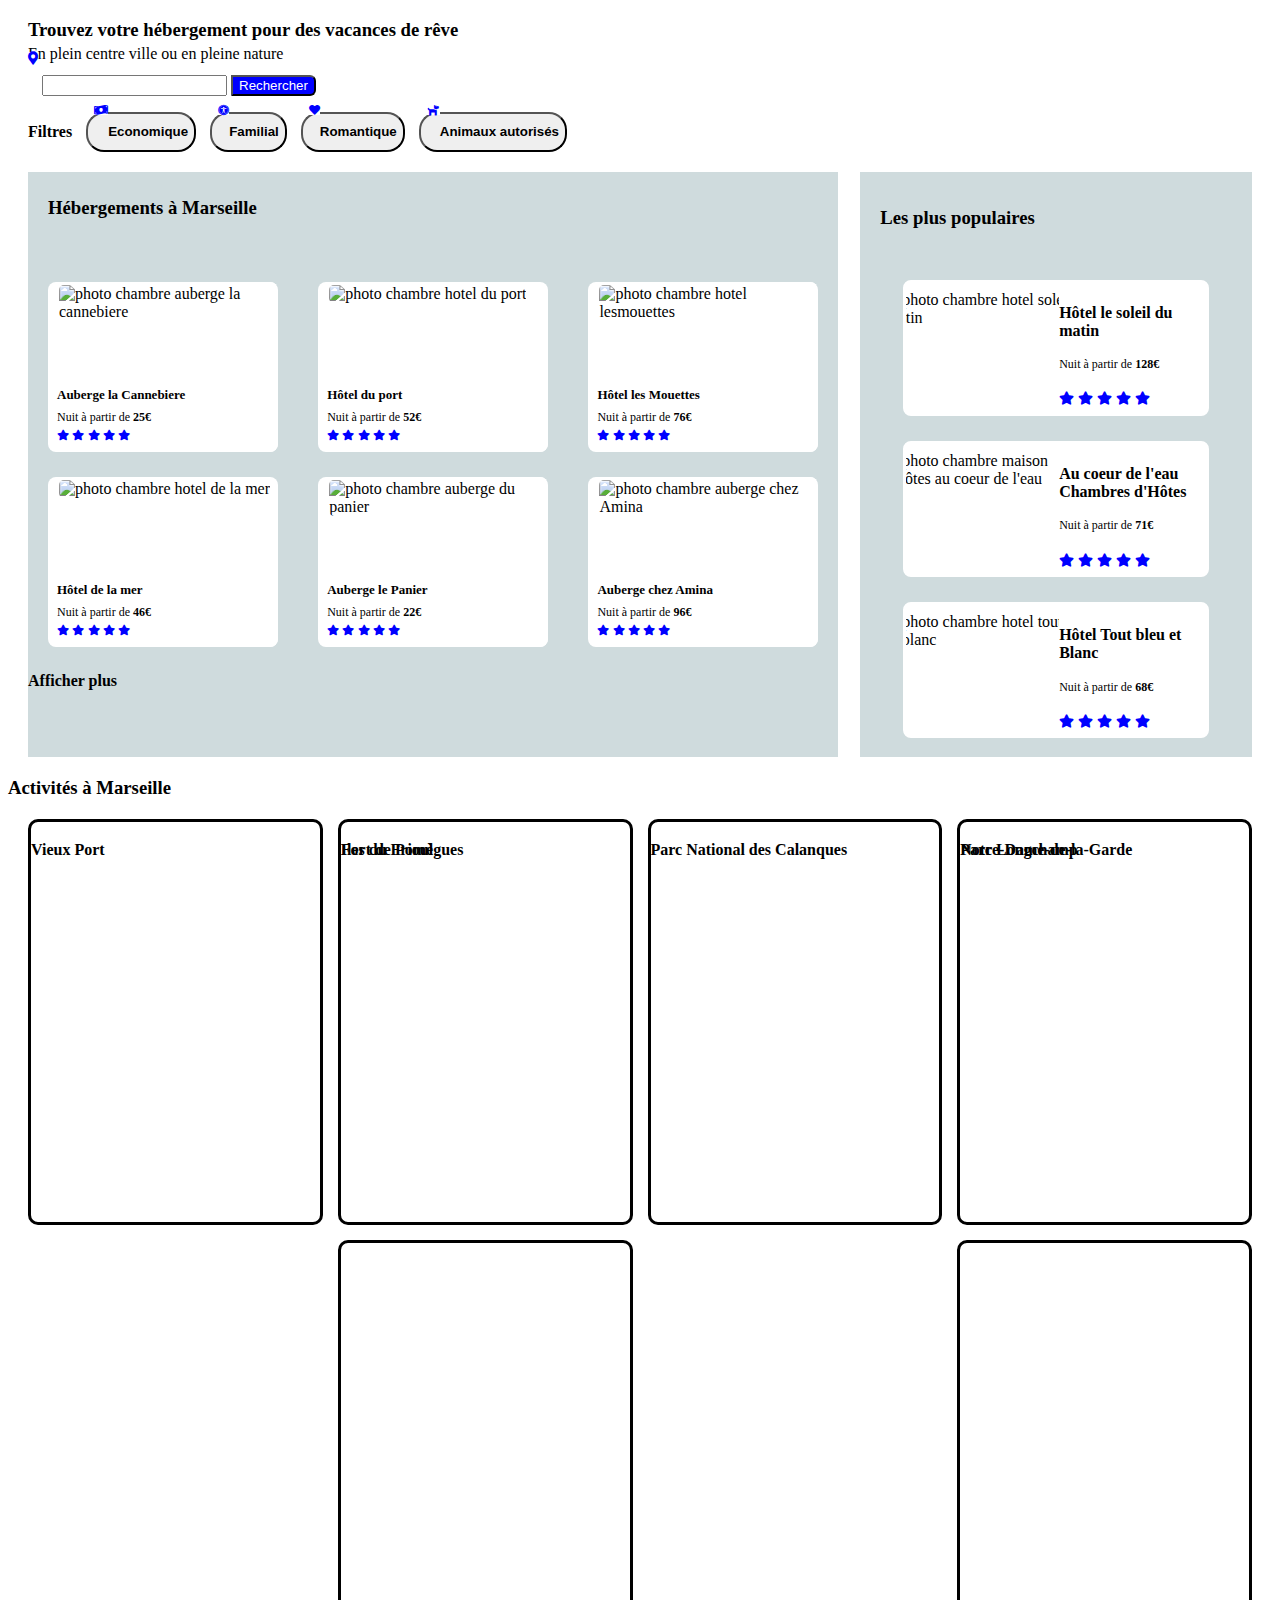
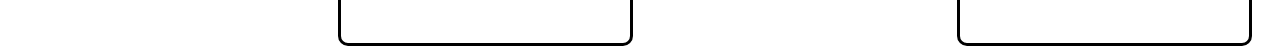
==== Index.html @ 47b369b9 "05072021" ====
<!DOCTYPE html>
<html lang="fr">
    <head>
        <meta charset="UTF-8">
        <meta http-equiv="X-UA-Compatible" content="IE=edge">
        <meta name="viewport" content="width=device-width, initial-scale=1.0">
        <link rel="stylesheet" href="Styles.css">
        <link rel="stylesheet" href="hebergements.css">
        <link rel="stylesheet" href="activites.css">
        <link rel="stylesheet" href="https://use.fontawesome.com/releases/v5.8.1/css/all.css">
        <title>Site de réservation en ligne</title>

    </head>
        
        <body>
            <section id="haut-de-page"> 

            <h3>Trouvez votre hébergement pour des vacances de rêve</h3>
            <p>En plein centre ville ou en pleine nature</p>
            
                <section id="recherche">
    
                <i class="fas fa-map-marker-alt"></i>
                <input type="search" name="q">
                <button id="rech">Rechercher</button>
                
                    <div class="filtres">
                    <p>Filtres
                    <button><i class="fas fa-money-bill-wave"></i>Economique</button>
                    <button><i class="fas fa-universal-access"></i>Familial</button>
                    <button><i class="fas fa-heart"></i>Romantique</button>
                    <button><i class="fas fa-dog"></i>Animaux autorisés</button></p>
                    </div>

                </section>
            </section>

            <section id="hebergements">
                <section id="resultats">
                    <h3>Hébergements à Marseille</h3>     
                    <article>
                        <img src="../Reservia/images/hebergements/2_large/cannebiere.jpg" alt="photo chambre auberge la cannebiere">
                            <div>
                                <h4>Auberge la Cannebiere</h4>
                                <p>Nuit à partir de <span>25€</span></p>
                                <i class="fas fa-star"></i>
                                <i class="fas fa-star"></i>
                                <i class="fas fa-star"></i>
                                <i class="fas fa-star"></i>
                                <i class="fas fa-star"></i>
                            </div>
                    </article>
        
                    <article>
                        <img src="../Reservia/images/hebergements/2_large/hotelport.jpg" alt="photo chambre hotel du port">
                            <div>
                                    <h4>Hôtel du port</h4>
                                    <p>Nuit à partir de <span>52€</span></p>
                                    <i class="fas fa-star"></i>
                                    <i class="fas fa-star"></i>
                                    <i class="fas fa-star"></i>
                                    <i class="fas fa-star"></i>
                                    <i class="fas fa-star"></i>
                            </div>
                    </article>
                    
                    <article>
                        <img src="../Reservia/images/hebergements/2_large/lesmouettes.jpg" alt="photo chambre hotel lesmouettes">
                            <div>
                                <h4>Hôtel les Mouettes</h4>
                                <p>Nuit à partir de <span>76€</span></p>
                                <i class="fas fa-star"></i>
                                <i class="fas fa-star"></i>
                                <i class="fas fa-star"></i>
                                <i class="fas fa-star"></i>
                                <i class="fas fa-star"></i>
                            </div>
                    </article>
        
                    <article>
                        <img src="../Reservia/images/hebergements/2_large/hotelmer.jpg" alt="photo chambre hotel de la mer">
                            <div>
                                <h4>Hôtel de la mer</h4>
                                <p>Nuit à partir de <span>46€</span></p>
                                <i class="fas fa-star"></i>
                                <i class="fas fa-star"></i>
                                <i class="fas fa-star"></i>
                                <i class="fas fa-star"></i>
                                <i class="fas fa-star"></i>
                            </div>
                    </article>
        
                    <article>
                        <img src="../Reservia/images/hebergements/2_large/lepanier.jpg" alt="photo chambre auberge du panier">
                            <div>
                                <h4>Auberge le Panier</h4>
                                <p>Nuit à partir de <span>22€</span></p>
                                <i class="fas fa-star"></i>
                                <i class="fas fa-star"></i>
                                <i class="fas fa-star"></i>
                                <i class="fas fa-star"></i>
                                <i class="fas fa-star"></i>
                            </div>
                    </article>
        
                    <article>
                        <img src="../Reservia/images/hebergements/2_large/amina.jpg" alt="photo chambre auberge chez Amina">
                            <div>
                                <h4>Auberge chez Amina</h4>
                                <p>Nuit à partir de <span>96€</span></p>
                                <i class="fas fa-star"></i>
                                <i class="fas fa-star"></i>
                                <i class="fas fa-star"></i>
                                <i class="fas fa-star"></i>
                                <i class="fas fa-star"></i>
                            </div>
                   </article>
                    <h4>Afficher plus</h4>
                </section>

                <section id="populaires">
                    <h3>Les plus populaires</h3>    
                    <article>
                        <img src="../Reservia/images/hebergements/2_large/soleilmatin.jpg" alt="photo chambre hotel soleil du matin">
                            <div>
                                <h4>Hôtel le soleil du</h4>
                                <h4>matin</h4>
                                <p>Nuit à partir de <span>128€</span></p>
                                <i class="fas fa-star"></i>
                                <i class="fas fa-star"></i>
                                <i class="fas fa-star"></i>
                                <i class="fas fa-star"></i>
                                <i class="fas fa-star"></i>
                            </div>
                    </article>
        
                    <article>
                        <img src="../Reservia/images/hebergements/2_large/coeureau.jpg" alt="photo chambre maison d'hôtes au coeur de l'eau">
                            <div>
                                <h4>Au coeur de l'eau</h4>
                                <h4>Chambres d'Hôtes</h4>
                                <p>Nuit à partir de <span>71€</span></p>
                                <i class="fas fa-star"></i>
                                <i class="fas fa-star"></i>
                                <i class="fas fa-star"></i>
                                <i class="fas fa-star"></i>
                                <i class="fas fa-star"></i>
                            </div>
                    </article>
        
                    <article>
                        <img src="../Reservia/images/hebergements/2_large/bleublanc.jpg" alt="photo chambre hotel tout bleu et blanc">
                            <div>
                                <h4>Hôtel Tout bleu et</h4>
                                <h4>Blanc</h4>
                                <p>Nuit à partir de <span>68€</span></p>
                                <i class="fas fa-star"></i>
                                <i class="fas fa-star"></i>
                                <i class="fas fa-star"></i>
                                <i class="fas fa-star"></i>
                                <i class="fas fa-star"></i>
                            </div>
                    </article>
                </section>
            </section>
            

            
            <h3>Activités à Marseille</h3>
            <section id="activites">

                <div id="vieuxport">
                    <h4>Vieux Port</h4>
                </div>
                    
                <div id="pomegues">
                    <h4>Fort de Pomègues</h4>
                </div>
    
                <div id="frioul">
                    <h4>Iles du Frioul</h4>
                </div>
                    
                <div id="calanque">
                    <h4>Parc National des Calanques</h4>
                </div>
    
                <div id="lagarde">
                    <h4>Notre-Dame-de-la-Garde</h4>
                </div>
    
                <div id="longchamp">
                    <h4>Parc Longchamp</h4>
                </div>

            </section>

        </body>
</html>
---- Styles.css ----
@font-face
{
    font-family: "Raleway";
    src: url(raleway/static/Raleway-Black.ttf) url(raleway/static/Raleway-BlackItalic.ttf) url(raleway/static/Raleway-BoldItalic.ttf) url(raleway/static/Raleway-Bold.ttf) url(raleway/static/Raleway-ExtraLight.ttf) 
    url(raleway/static/Raleway-ExtraLightItalic.ttf) url(raleway/static/Raleway-Italic.ttf) url(raleway/static/Raleway-Light.ttf) url(raleway/static/Raleway-LightItalic.ttf) url(raleway/static/Raleway-Medium.ttf) 
    url(raleway/static/Raleway-MediumItalic.ttf) url(raleway/static/Raleway-Regular.ttf) url(raleway/static/Raleway-SemiBold.ttf) url(raleway/static/Raleway-SemiBoldItalic.ttf) url(raleway/static/Raleway-Thin.ttf)
    url(raleway/static/Raleway-ThinItalic.ttf);
}

#haut-de-page
{
    margin-left: 20px;
}

#haut-de-page h3
{
    margin-bottom: 0;
}

#haut-de-page p
{
    margin-top: 4px;
    margin-bottom: 12px;
}

#rech
{
    background-color: blue;
    color: white;
    border-top-right-radius: 6px;
    border-bottom-right-radius: 6px;
}

.filtres
{
    margin-top: 16px;
    font-weight: bold;
}

.filtres button 
{
    font-weight: bold;
    border-radius: 18px;
    height: 40px;
    margin-right: 10px;
}

.filtres button:nth-child(1)
{
    margin-left: 10px;
}

i[class~="alt"]
{
    font-size: medium;
}
---- hebergements.css ----
@font-face
{
    font-family: "Raleway";
    src: url(raleway/static/Raleway-Black.ttf) url(raleway/static/Raleway-BlackItalic.ttf) url(raleway/static/Raleway-BoldItalic.ttf) url(raleway/static/Raleway-Bold.ttf) url(raleway/static/Raleway-ExtraLight.ttf) 
    url(raleway/static/Raleway-ExtraLightItalic.ttf) url(raleway/static/Raleway-Italic.ttf) url(raleway/static/Raleway-Light.ttf) url(raleway/static/Raleway-LightItalic.ttf) url(raleway/static/Raleway-Medium.ttf) 
    url(raleway/static/Raleway-MediumItalic.ttf) url(raleway/static/Raleway-Regular.ttf) url(raleway/static/Raleway-SemiBold.ttf) url(raleway/static/Raleway-SemiBoldItalic.ttf) url(raleway/static/Raleway-Thin.ttf)
    url(raleway/static/Raleway-ThinItalic.ttf);
}

#hebergements
{
    display: flex;
    justify-content: space-between;
    margin: 20px;
    
}

#resultats
{
    display: grid;
    background-color: rgb(207, 219, 221);
    grid-template-columns: repeat(3, 1fr);
    grid-template-rows: 1fr 2fr 2fr 1fr;
    grid-column-gap: 15px;
    grid-row-gap: 15px;
    flex-basis: 65%;
    padding-right: 14px;
}

#resultats h3
{
    grid-column-start: 1;
    grid-column-end: 4;
    margin: 25px 0 0 20px;
}

#resultats article
{
    display: block;
    position: relative;
    height: 170px;
    width: 230px;
    margin: 5px 5px 5px 20px;
    border-radius: 8px;
    background-color: white;
    overflow: hidden;

}

#resultats img
{
    position: relative; z-index: 1;
    border-radius: 8px;
    border: solid white;
    width: 90%;
    height: 70%;
    left: 8px;
}

#resultats div
{
    position: absolute; z-index: 2;
    bottom: -1em; 
    background-color: white;
    font-size: small;
    margin-left: 9px;
    inline-size: 100%;
}

#resultats h4
{
    position: relative;
    top: -1em;
}

article p
{
    font-size: 12px;
    position: relative;
    top: -2em;
    margin-top: 1px;
    margin-bottom: 0;
    background-color: white;
}

span
{
    font-weight: bold;
}

.fas:not(.filtres)
{
    position: relative;
    top: -2em;
    color: blue;
    background-color: white;
    font-size: smaller;
}

#populaires
{
    display: grid;
    background-color: rgb(207, 219, 221);
    grid-template-rows: 15% repeat(3, 25%);
    grid-row-gap: 15px;
    flex-basis: 32%;
    border-left: 20px;
}

#populaires h3
{
    margin-left: 20px;
    margin-top: 35px;
}

#populaires article
{
    position: relative;
    display: flex;
    margin: auto;
    width: 300px;
    height: 130px;
    border: solid white;
    border-radius: 8px;
    background-color: white;
    overflow: hidden;
}

#populaires img
{
    width: 70%;
    height: 95%;
    position: relative; z-index: 1;
    left: -30px;
    margin: 8px 0 10px 10px;
    border: blanchedalmond;
    border-radius: 8px;
}

#populaires div
{
    position: absolute; z-index: 2;
    left: 50%;
    background-color: white;
    font-size: medium;
    margin-left: 3px;
    border-radius: 10px;
}

#populaires div h4:nth-child(1)
{
    margin-bottom: 0;
}

#populaires div h4:nth-child(2)
{
    margin-top: 0;
}

#populaires p
{
    padding-top: 20px;
    padding-bottom: 20px;
}
---- activites.css ----
@font-face
{
    font-family: "Raleway";
    src: url(raleway/static/Raleway-Black.ttf) url(raleway/static/Raleway-BlackItalic.ttf) url(raleway/static/Raleway-BoldItalic.ttf) url(raleway/static/Raleway-Bold.ttf) url(raleway/static/Raleway-ExtraLight.ttf) 
    url(raleway/static/Raleway-ExtraLightItalic.ttf) url(raleway/static/Raleway-Italic.ttf) url(raleway/static/Raleway-Light.ttf) url(raleway/static/Raleway-LightItalic.ttf) url(raleway/static/Raleway-Medium.ttf) 
    url(raleway/static/Raleway-MediumItalic.ttf) url(raleway/static/Raleway-Regular.ttf) url(raleway/static/Raleway-SemiBold.ttf) url(raleway/static/Raleway-SemiBoldItalic.ttf) url(raleway/static/Raleway-Thin.ttf)
    url(raleway/static/Raleway-ThinItalic.ttf);
}

#activites
{
    display: grid;
    grid-template-columns: repeat(4, 1fr);
    grid-template-rows: repeat(2, 1fr);
    grid-column-gap: 15px;
    grid-row-gap: 15px;
    margin: 20px;
    max-height: 400px;
}
    
#activites div
{
    display: flex;
    height: 400px;
    border: solid black;
    border-radius: 10px;
    overflow: hidden;
}

#activites div:nth-child(1)
{
    grid-column-start: 1;
    grid-column-end: 2;
    grid-row-start: 1;
    grid-row-end: 3;
}

#activites div:nth-child(2)
{
    grid-column-start: 2;
    grid-row-start: 1;
    grid-row-end: 3;
}

#activites div:nth-child(3)
{
    grid-column-start: 2;
    grid-row-start: 2;
    grid-row-end: 3;
}

#activites div:nth-child(4)
{
    grid-column-start: 3;
    grid-column-end: 4;
    grid-row-start: 1;
    grid-row-end: 3;
}

#activites div:nth-child(5)
{
    grid-column-start: 4;
    grid-row-start: 1;
    grid-row-end: 2;
}

#vieuxport
{
    background-image: url("../Reservia/images/activites/2_large/vieuxport.jpg");
    background-size: contain;
    background-repeat: no-repeat;
    background-position: center;
}

#pomegues
{
    background-image: url("../Reservia/images/activites/2_large/pomegues.jpg");
    background-size: contain;
    background-repeat: no-repeat;
    background-position: center;
}

#frioul
{
    background-image: url("../Reservia/images/activites/2_large/frioul.jpg");
    background-size: contain;
    background-repeat: no-repeat;
    background-position: center;
}

#calanque
{
    background-image: url("../Reservia/images/activites/2_large/calanques.jpg");
    background-size: contain;
    background-repeat: no-repeat;
    background-position: center;
}

#lagarde
{
    background-image: url("../Reservia/images/activites/2_large/lagarde.jpg");
    background-size: contain;
    background-repeat: no-repeat;
    background-position: center;
}

#longchamp
{
    background-image: url("../Reservia/images/activites/2_large/longchamp.jpg");
    background-size: contain;
    background-repeat: no-repeat;
    background-position: center;
}

#activites h4
{
    position: absolute;  z-index: 1;
    bottom: 20px;
}
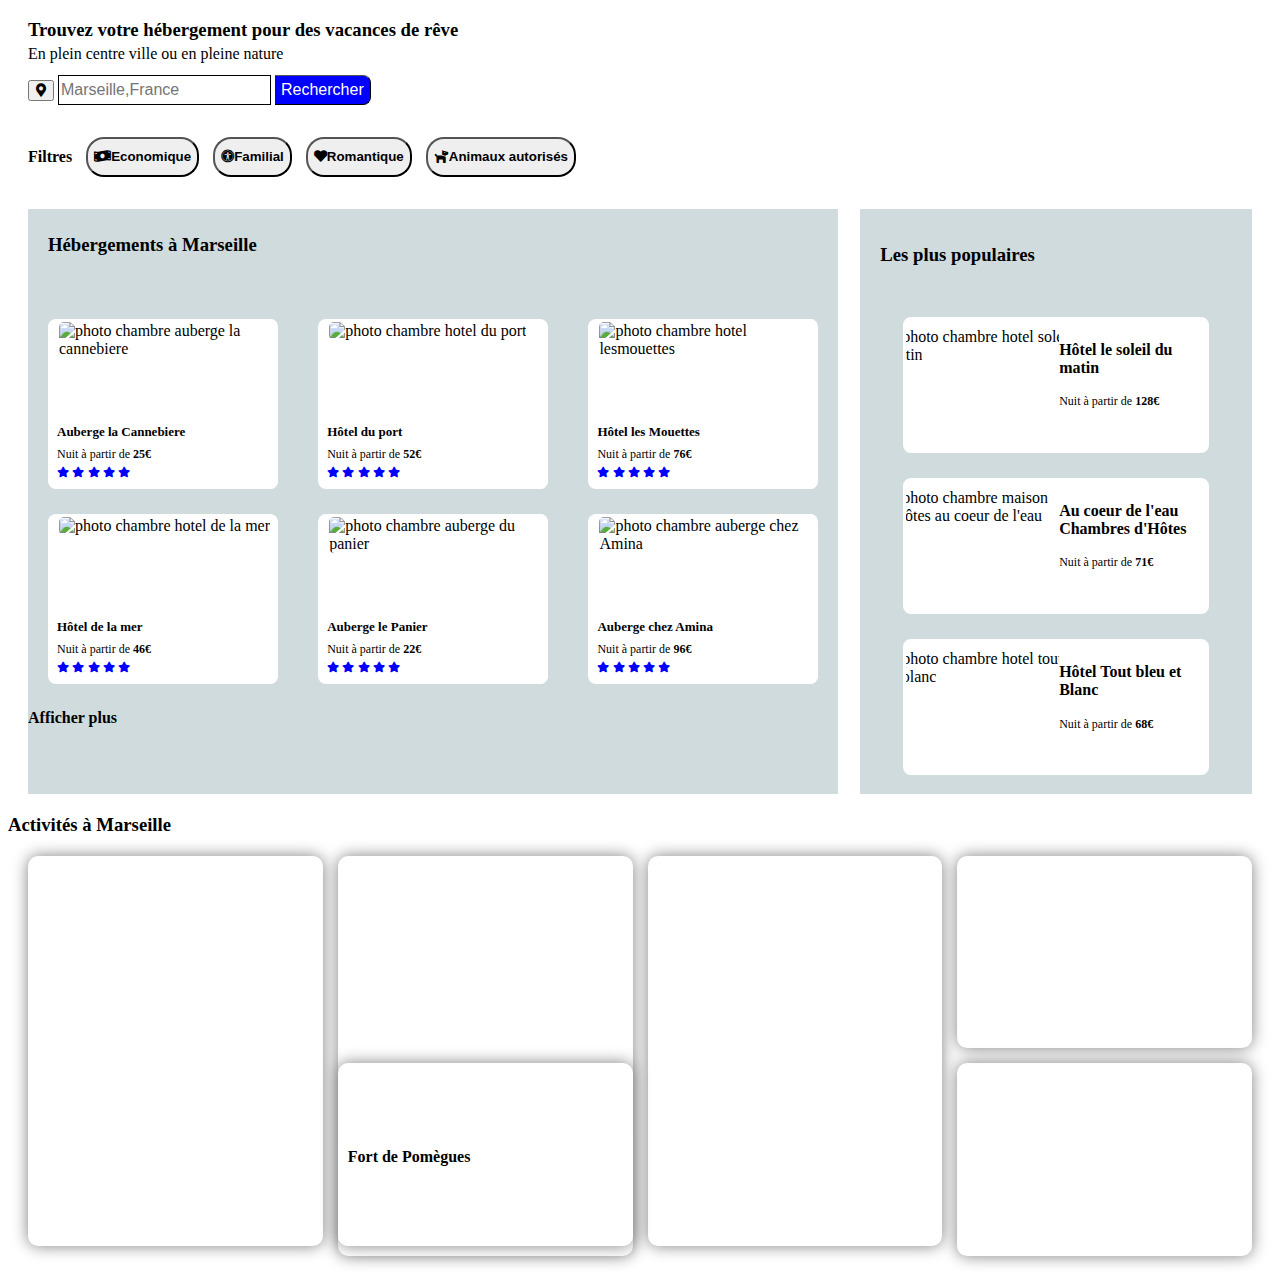
==== commit b847bd1e: "060721" ====
--- a/Index.html
+++ b/Index.html
@@ -17,22 +17,21 @@
 
             <h3>Trouvez votre hébergement pour des vacances de rêve</h3>
             <p>En plein centre ville ou en pleine nature</p>
-            
-                <section id="recherche">
-    
-                <i class="fas fa-map-marker-alt"></i>
-                <input type="search" name="q">
-                <button id="rech">Rechercher</button>
-                
-                    <div class="filtres">
+            <p>
+                <button><i class="fas fa-map-marker-alt"></i></button>
+                <input type="search" name="q" placeholder="Marseille,France">
+                <button id="search">Rechercher</button>
+            </p>
+                            
+                <div class="filtres">
                     <p>Filtres
                     <button><i class="fas fa-money-bill-wave"></i>Economique</button>
                     <button><i class="fas fa-universal-access"></i>Familial</button>
                     <button><i class="fas fa-heart"></i>Romantique</button>
                     <button><i class="fas fa-dog"></i>Animaux autorisés</button></p>
-                    </div>
+                </div>
 
-                </section>
+                
             </section>
 
             <section id="hebergements">
--- a/Styles.css
+++ b/Styles.css
@@ -23,16 +23,34 @@
     margin-bottom: 12px;
 }
 
-#rech
+*.map-marker-alt
+{
+    padding: 0;
+}
+
+input
+{
+    border: solid black;
+    font-size: medium;
+    height: 30px;
+    border-width: 1px;
+}
+#search
 {
     background-color: blue;
     color: white;
-    border-top-right-radius: 6px;
-    border-bottom-right-radius: 6px;
+    border-width: 1px;
+    border-left-width: 0;
+    height: 30px;
+    font-size: medium;
+    border-bottom-right-radius: 8px;
+    border-top-right-radius: 8px;
 }
 
 .filtres
 {
+    display: inline-flex;
+    justify-content: space-evenly;
     margin-top: 16px;
     font-weight: bold;
 }
--- a/hebergements.css
+++ b/hebergements.css
@@ -12,7 +12,6 @@
     display: flex;
     justify-content: space-between;
     margin: 20px;
-    
 }
 
 #resultats
@@ -88,7 +87,7 @@
     font-weight: bold;
 }
 
-.fas:not(.filtres)
+#resultats i
 {
     position: relative;
     top: -2em;
@@ -161,4 +160,5 @@
 {
     padding-top: 20px;
     padding-bottom: 20px;
-}+}
+
--- a/activites.css
+++ b/activites.css
@@ -15,16 +15,17 @@
     grid-column-gap: 15px;
     grid-row-gap: 15px;
     margin: 20px;
-    max-height: 400px;
+    height: 400px;
 }
     
 #activites div
 {
     display: flex;
-    height: 400px;
-    border: solid black;
+    max-height: 390px;
+    border: white;
     border-radius: 10px;
     overflow: hidden;
+    box-shadow: 0 0 1em gray;
 }
 
 #activites div:nth-child(1)
@@ -67,39 +68,41 @@
 #vieuxport
 {
     background-image: url("../Reservia/images/activites/2_large/vieuxport.jpg");
-    background-size: contain;
+    background-color: white;
+    background-size: cover;
     background-repeat: no-repeat;
-    background-position: center;
+    background-position-x: 40%;
 }
 
 #pomegues
 {
     background-image: url("../Reservia/images/activites/2_large/pomegues.jpg");
-    background-size: contain;
+    background-size: cover;
     background-repeat: no-repeat;
-    background-position: center;
+    background-position-y: 100%;
 }
 
 #frioul
 {
     background-image: url("../Reservia/images/activites/2_large/frioul.jpg");
-    background-size: contain;
+    background-size: cover;
     background-repeat: no-repeat;
-    background-position: center;
+    background-position-y: 100%;
+    z-index: 2;
 }
 
 #calanque
 {
     background-image: url("../Reservia/images/activites/2_large/calanques.jpg");
-    background-size: contain;
+    background-size: cover;
     background-repeat: no-repeat;
-    background-position: center;
+    background-position-x: 35%;
 }
 
 #lagarde
 {
     background-image: url("../Reservia/images/activites/2_large/lagarde.jpg");
-    background-size: contain;
+    background-size: cover;
     background-repeat: no-repeat;
     background-position: center;
 }
@@ -107,15 +110,69 @@
 #longchamp
 {
     background-image: url("../Reservia/images/activites/2_large/longchamp.jpg");
-    background-size: contain;
+    background-size: cover;
     background-repeat: no-repeat;
-    background-position: center;
+    background-position-y: 30%;
+    z-index: 2;
 }
 
-#activites h4
+#vieuxport h4
 {
-    position: absolute;  z-index: 1;
-    bottom: 20px;
+    position: relative;
+    top: 60vh;
+    background-color: white;
+    padding-top: 10px;
+    padding-left: 10px;
+    inline-size: 100%;
 }
 
+#pomegues h4
+{
+    position: relative; z-index: 1;
+    top: 29vh;
+    background-color: white;
+    padding-top: 10px;
+    padding-left: 10px;
+    inline-size: 100%;
+}
 
+#frioul h4
+{
+    position: relative;
+    top: 21vh;
+    background-color: white;
+    padding-top: 10px;
+    padding-left: 10px;
+    inline-size: 100%;
+}
+
+#calanque h4
+{
+    position: relative;
+    top: 60vh;
+    background-color: white;
+    padding-top: 10px;
+    padding-left: 10px;
+    inline-size: 100%;
+}
+
+#lagarde h4
+{
+    position: relative; z-index: 1;
+    top: 24vh;
+    background-color: white;
+    padding-top: 10px;
+    padding-left: 10px;
+    inline-size: 100%;
+}
+
+#longchamp h4
+{
+    position: relative;
+    top: 21vh;
+    background-color: white;
+    padding-top: 10px;
+    padding-left: 10px;
+    inline-size: 100%;
+}
+
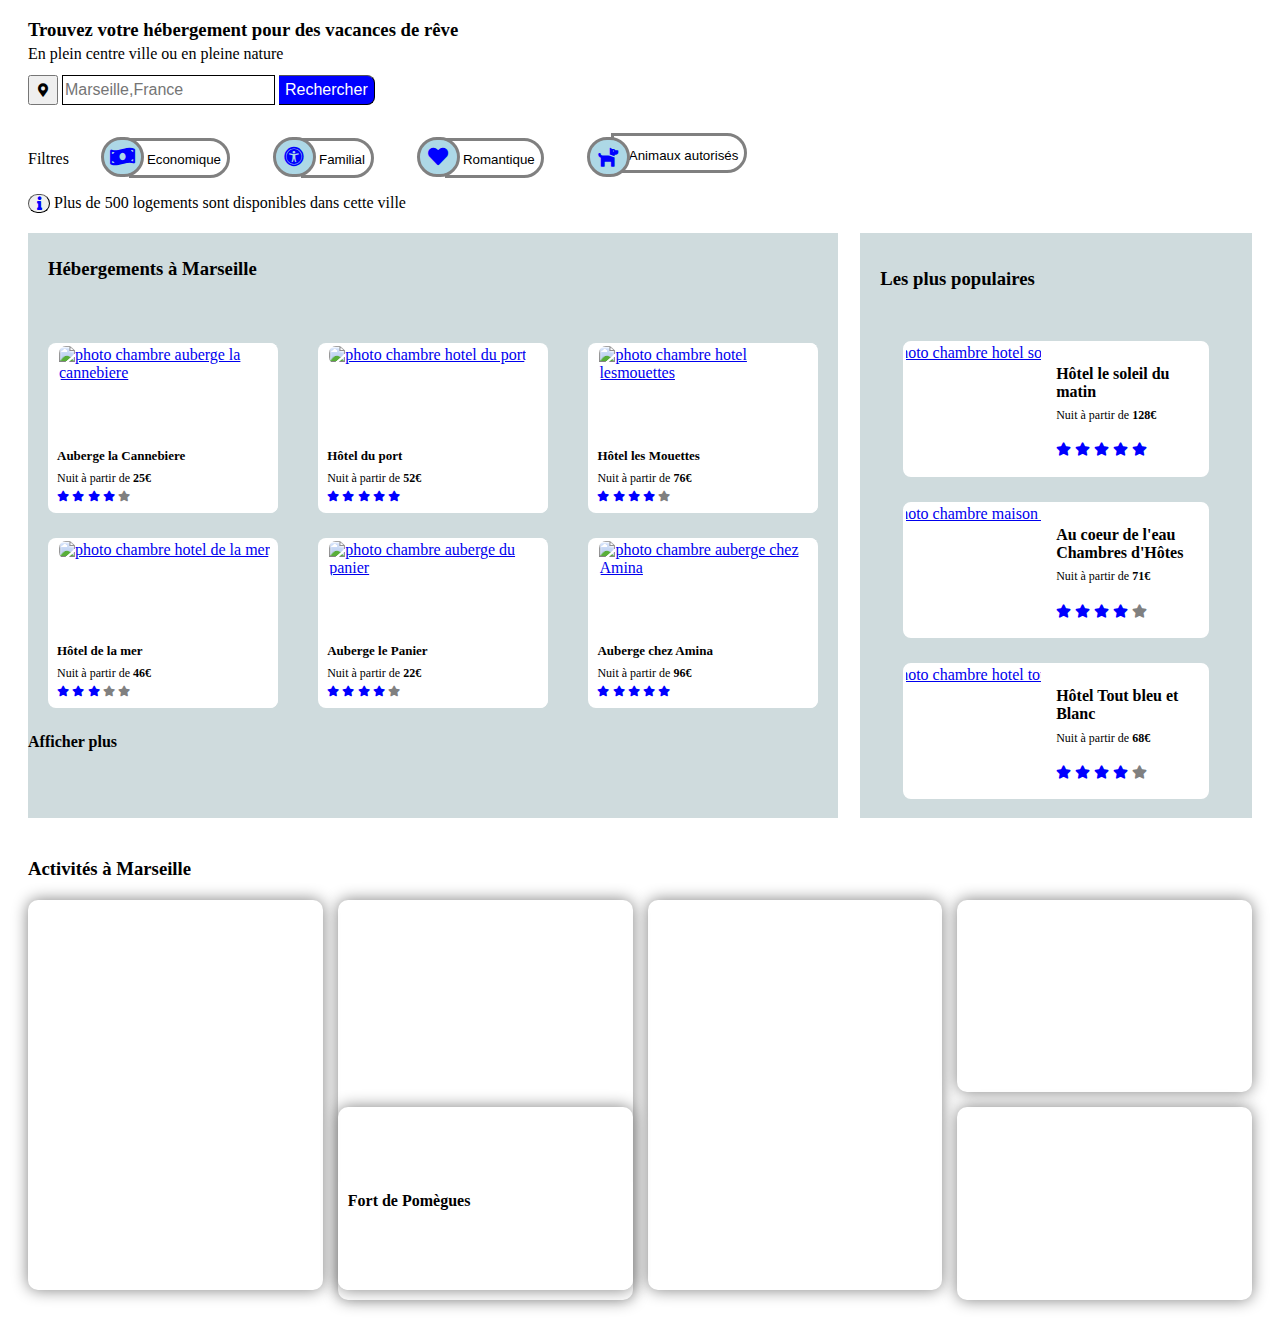
==== commit e2b18f09: "070721" ====
--- a/Index.html
+++ b/Index.html
@@ -18,28 +18,36 @@
             <h3>Trouvez votre hébergement pour des vacances de rêve</h3>
             <p>En plein centre ville ou en pleine nature</p>
             <p>
-                <button><i class="fas fa-map-marker-alt"></i></button>
+                <button id="map"><i class="fas fa-map-marker-alt"></i></button>
                 <input type="search" name="q" placeholder="Marseille,France">
                 <button id="search">Rechercher</button>
             </p>
                             
-                <div class="filtres">
-                    <p>Filtres
-                    <button><i class="fas fa-money-bill-wave"></i>Economique</button>
-                    <button><i class="fas fa-universal-access"></i>Familial</button>
-                    <button><i class="fas fa-heart"></i>Romantique</button>
-                    <button><i class="fas fa-dog"></i>Animaux autorisés</button></p>
-                </div>
-
-                
+            <div class="filtres">
+                <p>Filtres
+                <button><i class="fas fa-money-bill-wave"></i></button>
+                <button>Economique</button>
+                <button><i class="fas fa-universal-access"></i></button>
+                <button>Familial</button>
+                <button><i class="fas fa-heart"></i></button>
+                <button>Romantique</button>
+                <button><i class="fas fa-dog"></i></button></p>
+                <button>Animaux autorisés</button>
+            </div>
+
+            <p> <button id="info"><i class="fas fa-info"></i></button> Plus de 500 logements sont disponibles dans cette ville
+            </p>
+            
             </section>
 
             <section id="hebergements">
                 <section id="resultats">
                     <h3>Hébergements à Marseille</h3>     
                     <article>
+                        <a href="../Reservia/images/hebergements/2_large/cannebiere.jpg" target="_blank">
                         <img src="../Reservia/images/hebergements/2_large/cannebiere.jpg" alt="photo chambre auberge la cannebiere">
-                            <div>
+                        </a>
+                            <div id="cannebiere">
                                 <h4>Auberge la Cannebiere</h4>
                                 <p>Nuit à partir de <span>25€</span></p>
                                 <i class="fas fa-star"></i>
@@ -51,7 +59,9 @@
                     </article>
         
                     <article>
+                        <a href="../Reservia/images/hebergements/2_large/hotelport.jpg" target="_blank">
                         <img src="../Reservia/images/hebergements/2_large/hotelport.jpg" alt="photo chambre hotel du port">
+                        </a>
                             <div>
                                     <h4>Hôtel du port</h4>
                                     <p>Nuit à partir de <span>52€</span></p>
@@ -64,8 +74,10 @@
                     </article>
                     
                     <article>
+                        <a href="../Reservia/images/hebergements/2_large/lesmouettes.jpg" target="_blank">
                         <img src="../Reservia/images/hebergements/2_large/lesmouettes.jpg" alt="photo chambre hotel lesmouettes">
-                            <div>
+                        </a>
+                            <div id="mouettes">
                                 <h4>Hôtel les Mouettes</h4>
                                 <p>Nuit à partir de <span>76€</span></p>
                                 <i class="fas fa-star"></i>
@@ -77,8 +89,10 @@
                     </article>
         
                     <article>
+                        <a href="../Reservia/images/hebergements/2_large/hotelmer.jpg" target="_blank">
                         <img src="../Reservia/images/hebergements/2_large/hotelmer.jpg" alt="photo chambre hotel de la mer">
-                            <div>
+                        </a>
+                            <div id="hmer">
                                 <h4>Hôtel de la mer</h4>
                                 <p>Nuit à partir de <span>46€</span></p>
                                 <i class="fas fa-star"></i>
@@ -90,8 +104,10 @@
                     </article>
         
                     <article>
+                        <a href="../Reservia/images/hebergements/2_large/lepanier.jpg" target="_blank">
                         <img src="../Reservia/images/hebergements/2_large/lepanier.jpg" alt="photo chambre auberge du panier">
-                            <div>
+                        </a>
+                            <div id="panier">
                                 <h4>Auberge le Panier</h4>
                                 <p>Nuit à partir de <span>22€</span></p>
                                 <i class="fas fa-star"></i>
@@ -103,7 +119,9 @@
                     </article>
         
                     <article>
+                        <a href="../Reservia/images/hebergements/2_large/amina.jpg" target="_blank">
                         <img src="../Reservia/images/hebergements/2_large/amina.jpg" alt="photo chambre auberge chez Amina">
+                        </a>
                             <div>
                                 <h4>Auberge chez Amina</h4>
                                 <p>Nuit à partir de <span>96€</span></p>
@@ -113,14 +131,16 @@
                                 <i class="fas fa-star"></i>
                                 <i class="fas fa-star"></i>
                             </div>
-                   </article>
+                    </article>
                     <h4>Afficher plus</h4>
                 </section>
 
                 <section id="populaires">
                     <h3>Les plus populaires</h3>    
                     <article>
+                        <a href="../Reservia/images/hebergements/2_large/soleilmatin.jpg" target="_blank">
                         <img src="../Reservia/images/hebergements/2_large/soleilmatin.jpg" alt="photo chambre hotel soleil du matin">
+                        </a>
                             <div>
                                 <h4>Hôtel le soleil du</h4>
                                 <h4>matin</h4>
@@ -134,8 +154,10 @@
                     </article>
         
                     <article>
+                        <a href="../Reservia/images/hebergements/2_large/coeureau.jpg" target="_blank">
                         <img src="../Reservia/images/hebergements/2_large/coeureau.jpg" alt="photo chambre maison d'hôtes au coeur de l'eau">
-                            <div>
+                        </a>
+                            <div id="coeureau">
                                 <h4>Au coeur de l'eau</h4>
                                 <h4>Chambres d'Hôtes</h4>
                                 <p>Nuit à partir de <span>71€</span></p>
@@ -148,8 +170,10 @@
                     </article>
         
                     <article>
+                        <a href="../Reservia/images/hebergements/2_large/bleublanc.jpg" target="_blank">
                         <img src="../Reservia/images/hebergements/2_large/bleublanc.jpg" alt="photo chambre hotel tout bleu et blanc">
-                            <div>
+                        </a>
+                            <div id="bleublanc">
                                 <h4>Hôtel Tout bleu et</h4>
                                 <h4>Blanc</h4>
                                 <p>Nuit à partir de <span>68€</span></p>
@@ -163,15 +187,13 @@
                 </section>
             </section>
             
-
-            
-            <h3>Activités à Marseille</h3>
+            <span id="actmars"><h3>Activités à Marseille</h3></span> 
             <section id="activites">
 
                 <div id="vieuxport">
                     <h4>Vieux Port</h4>
                 </div>
-                    
+                  
                 <div id="pomegues">
                     <h4>Fort de Pomègues</h4>
                 </div>
--- a/Styles.css
+++ b/Styles.css
@@ -23,9 +23,11 @@
     margin-bottom: 12px;
 }
 
-*.map-marker-alt
+#map
 {
     padding: 0;
+    height: 30px;
+    width: 30px;
 }
 
 input
@@ -52,24 +54,58 @@
     display: inline-flex;
     justify-content: space-evenly;
     margin-top: 16px;
-    font-weight: bold;
+    overflow: hidden;
 }
 
 .filtres button 
 {
-    font-weight: bold;
-    border-radius: 18px;
+    border-radius: 40px;
+    border: solid grey;
     height: 40px;
     margin-right: 10px;
 }
 
+.filtres i
+{
+    margin: auto;
+    color: blue;
+    font-size: 20px;
+    width: 25px;
+}
+
+.filtres button:nth-child(1n) 
+{
+    position: relative; z-index: 2;
+    left: 8px;
+    background-color: lightblue;
+}
+
+.filtres button:nth-child(2n) 
+{
+    position: relative; z-index: 1;
+    left: -21px;
+    background-color: white;
+    padding-left: 15px;
+    padding-top: 5px;
+    border-top-left-radius: 0;
+    border-bottom-left-radius: 0;
+}
+
 .filtres button:nth-child(1)
 {
-    margin-left: 10px;
+    margin-left: 20px;
 }
 
-i[class~="alt"]
+*.fa-info
 {
-    font-size: medium;
+    color: blue;
+    width: 8px;
 }
 
+#info
+{
+    border-radius: 10px;
+    border-width: 1px;
+}
+
+
--- a/hebergements.css
+++ b/hebergements.css
@@ -11,7 +11,7 @@
 {
     display: flex;
     justify-content: space-between;
-    margin: 20px;
+    margin: 20px 20px 40px 20px;
 }
 
 #resultats
@@ -43,13 +43,13 @@
     border-radius: 8px;
     background-color: white;
     overflow: hidden;
-
 }
 
 #resultats img
 {
     position: relative; z-index: 1;
-    border-radius: 8px;
+    border-radius: 10px;
+    margin: auto;
     border: solid white;
     width: 90%;
     height: 70%;
@@ -94,6 +94,27 @@
     color: blue;
     background-color: white;
     font-size: smaller;
+}
+
+#cannebiere i:nth-of-type(5)
+{
+    color: grey;
+}
+#mouettes i:nth-of-type(5)
+{
+    color: grey;
+}
+#panier i:nth-of-type(5)
+{
+    color: grey;
+}
+#hmer i:nth-of-type(4)
+{
+    color: grey;
+}
+#hmer i:nth-of-type(5)
+{
+    color: grey;
 }
 
 #populaires
@@ -128,10 +149,10 @@
 #populaires img
 {
     width: 70%;
-    height: 95%;
+    height: 98%;
     position: relative; z-index: 1;
     left: -30px;
-    margin: 8px 0 10px 10px;
+    margin: auto;
     border: blanchedalmond;
     border-radius: 8px;
 }
@@ -139,11 +160,12 @@
 #populaires div
 {
     position: absolute; z-index: 2;
-    left: 50%;
+    left: 45%;
     background-color: white;
     font-size: medium;
-    margin-left: 3px;
+    padding-left: 15px;
     border-radius: 10px;
+    border-top-left-radius: 0;
 }
 
 #populaires div h4:nth-child(1)
@@ -158,7 +180,29 @@
 
 #populaires p
 {
-    padding-top: 20px;
+    padding-top: 10px;
     padding-bottom: 20px;
 }
 
+#populaires i
+{
+    position: relative;
+    top: -2em;
+    color: blue;
+    background-color: white;
+    font-size: smaller;
+}
+
+#coeureau i:nth-of-type(5)
+{
+    color: grey;
+}
+#bleublanc i:nth-of-type(5)
+{
+    color: grey;
+}
+
+#actmars h3
+{
+    margin-left: 20px;
+}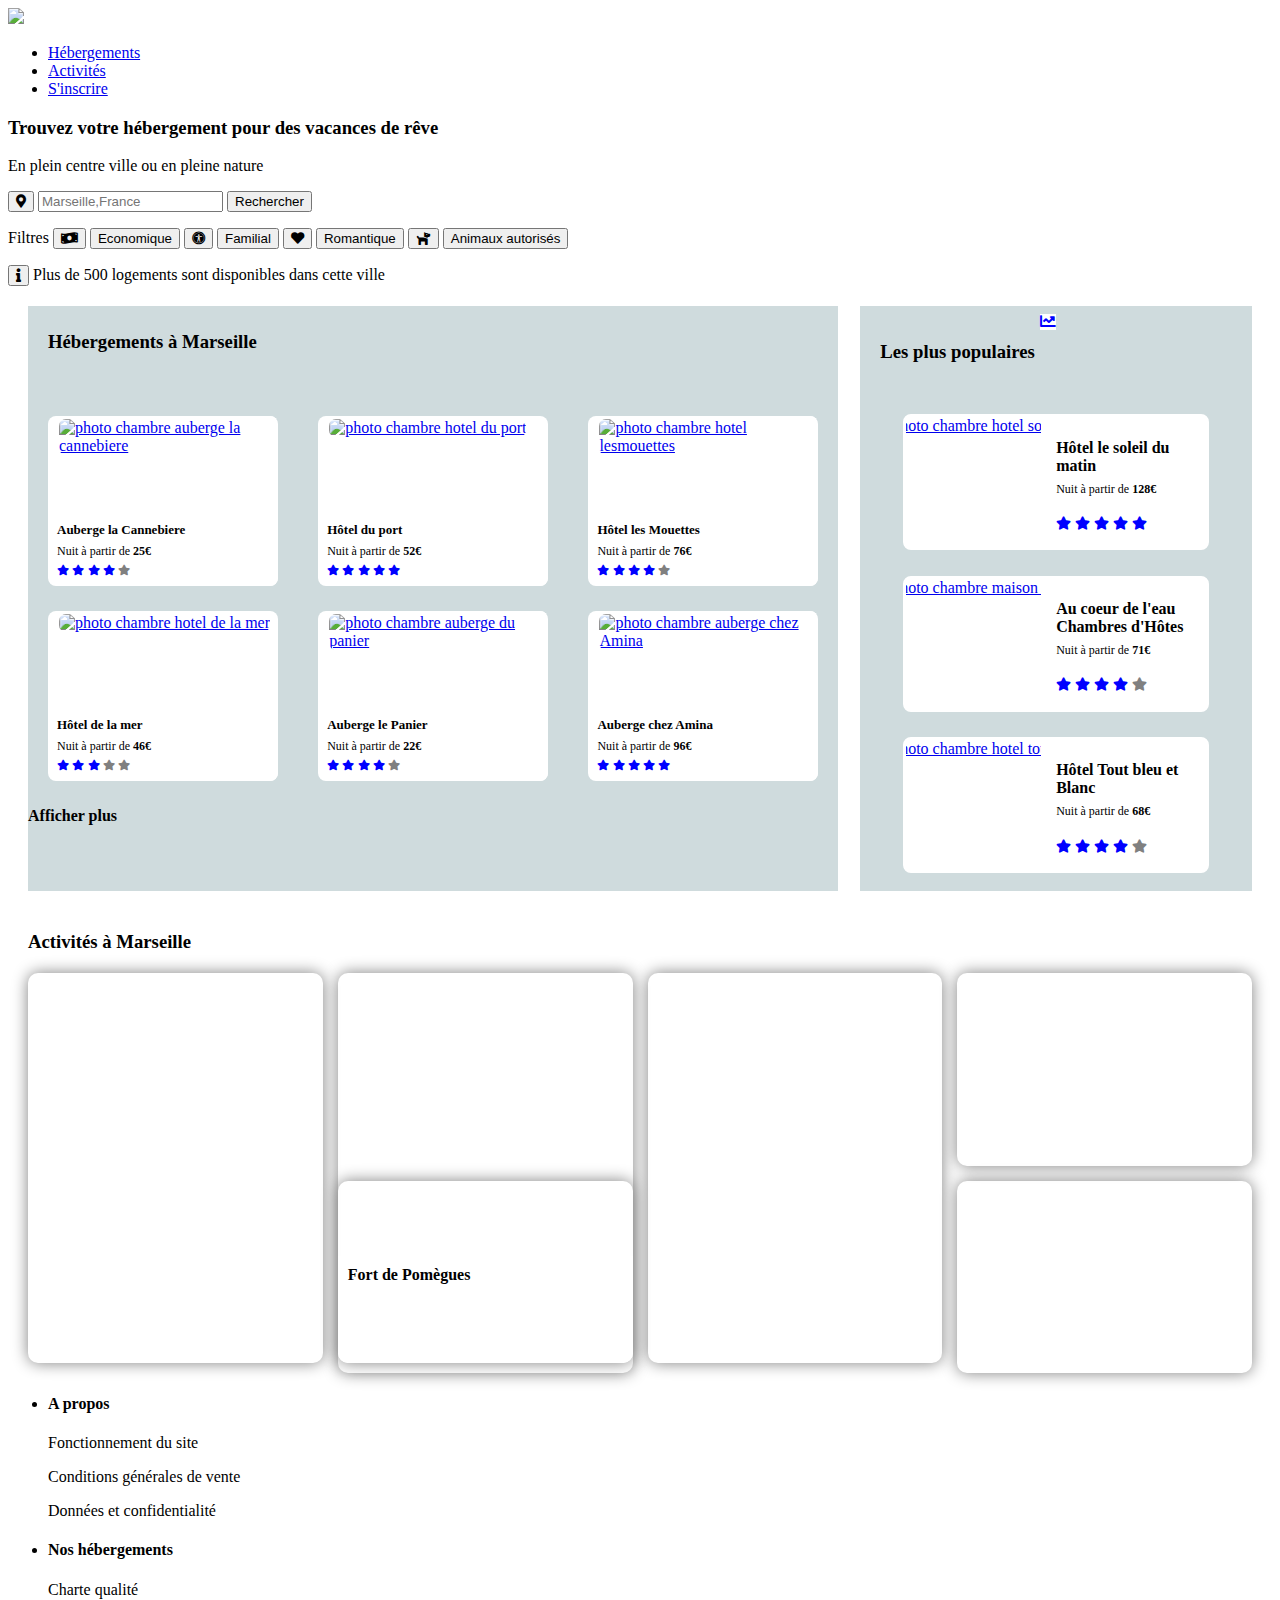
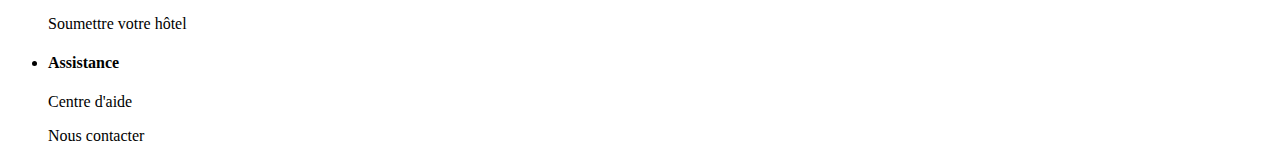
==== commit 63d154f2: "130721" ====
--- a/Index.html
+++ b/Index.html
@@ -4,25 +4,38 @@
         <meta charset="UTF-8">
         <meta http-equiv="X-UA-Compatible" content="IE=edge">
         <meta name="viewport" content="width=device-width, initial-scale=1.0">
-        <link rel="stylesheet" href="Styles.css">
+        <link rel="stylesheet" href="styles.css">
         <link rel="stylesheet" href="hebergements.css">
         <link rel="stylesheet" href="activites.css">
+        <link rel="stylesheet" href="responsive.css">
         <link rel="stylesheet" href="https://use.fontawesome.com/releases/v5.8.1/css/all.css">
         <title>Site de réservation en ligne</title>
 
     </head>
         
         <body>
+
+            <header>
+                <img class="logo" src="../Reservia/images/logo/Reservia@3x.png">
+                <nav>
+                    <ul>
+                        <li><a href="#hebergements">Hébergements</a></li>
+                        <li><a href="#activites">Activités</a></li>
+                        <li><a href="#">S'inscrire</a></li>
+                    </ul>
+                </nav>
+            </header>
+
             <section id="haut-de-page"> 
 
             <h3>Trouvez votre hébergement pour des vacances de rêve</h3>
             <p>En plein centre ville ou en pleine nature</p>
-            <p>
+            
                 <button id="map"><i class="fas fa-map-marker-alt"></i></button>
                 <input type="search" name="q" placeholder="Marseille,France">
                 <button id="search">Rechercher</button>
-            </p>
-                            
+                <br>
+                        
             <div class="filtres">
                 <p>Filtres
                 <button><i class="fas fa-money-bill-wave"></i></button>
@@ -31,8 +44,8 @@
                 <button>Familial</button>
                 <button><i class="fas fa-heart"></i></button>
                 <button>Romantique</button>
-                <button><i class="fas fa-dog"></i></button></p>
-                <button>Animaux autorisés</button>
+                <button><i class="fas fa-dog"></i></button>
+                <button>Animaux autorisés</button></p>
             </div>
 
             <p> <button id="info"><i class="fas fa-info"></i></button> Plus de 500 logements sont disponibles dans cette ville
@@ -136,7 +149,7 @@
                 </section>
 
                 <section id="populaires">
-                    <h3>Les plus populaires</h3>    
+                    <h3>Les plus populaires <i class="fas fa-chart-line"></i></h3>
                     <article>
                         <a href="../Reservia/images/hebergements/2_large/soleilmatin.jpg" target="_blank">
                         <img src="../Reservia/images/hebergements/2_large/soleilmatin.jpg" alt="photo chambre hotel soleil du matin">
@@ -216,5 +229,35 @@
 
             </section>
 
+            <footer>
+                <div id="cgv">
+                    <ul>
+                        <li> <h4>A propos</h4>
+                            <p>Fonctionnement du site</p>
+                            <p>Conditions générales de vente</p>
+                            <p>Données et confidentialité</p>
+                        </li>
+                    </ul>
+                </div>
+
+                <div id="charte">
+                    <ul>
+                        <li> <h4>Nos hébergements</h4>
+                            <p>Charte qualité</p>
+                            <p>Soumettre votre hôtel</p>
+                        </li>
+                    </ul>
+                </div>  
+
+                <div id="aide">
+                    <ul>
+                        <li> <h4>Assistance</h4>
+                            <p>Centre d'aide</p>
+                            <p>Nous contacter</p>
+                        </li>
+                    </ul>
+                </div>  
+            </footer>
+
         </body>
 </html>--- a/responsive.css
+++ b/responsive.css
@@ -0,0 +1,13 @@
+@media screen and (max-width: 480px)
+{
+    
+    html { margin-left: 30px;
+           margin-right: 30px; }
+    #haut-de-page h3 { font-size: 28px; }
+    #search { background-image: url(../Reservia/images/search.png); }
+    .filtres { display: grid;
+               grid-template-columns: repeat(2, 1fr);
+               grid-template-rows: repeat(4, 1fr);
+               overflow: visible; }
+               
+}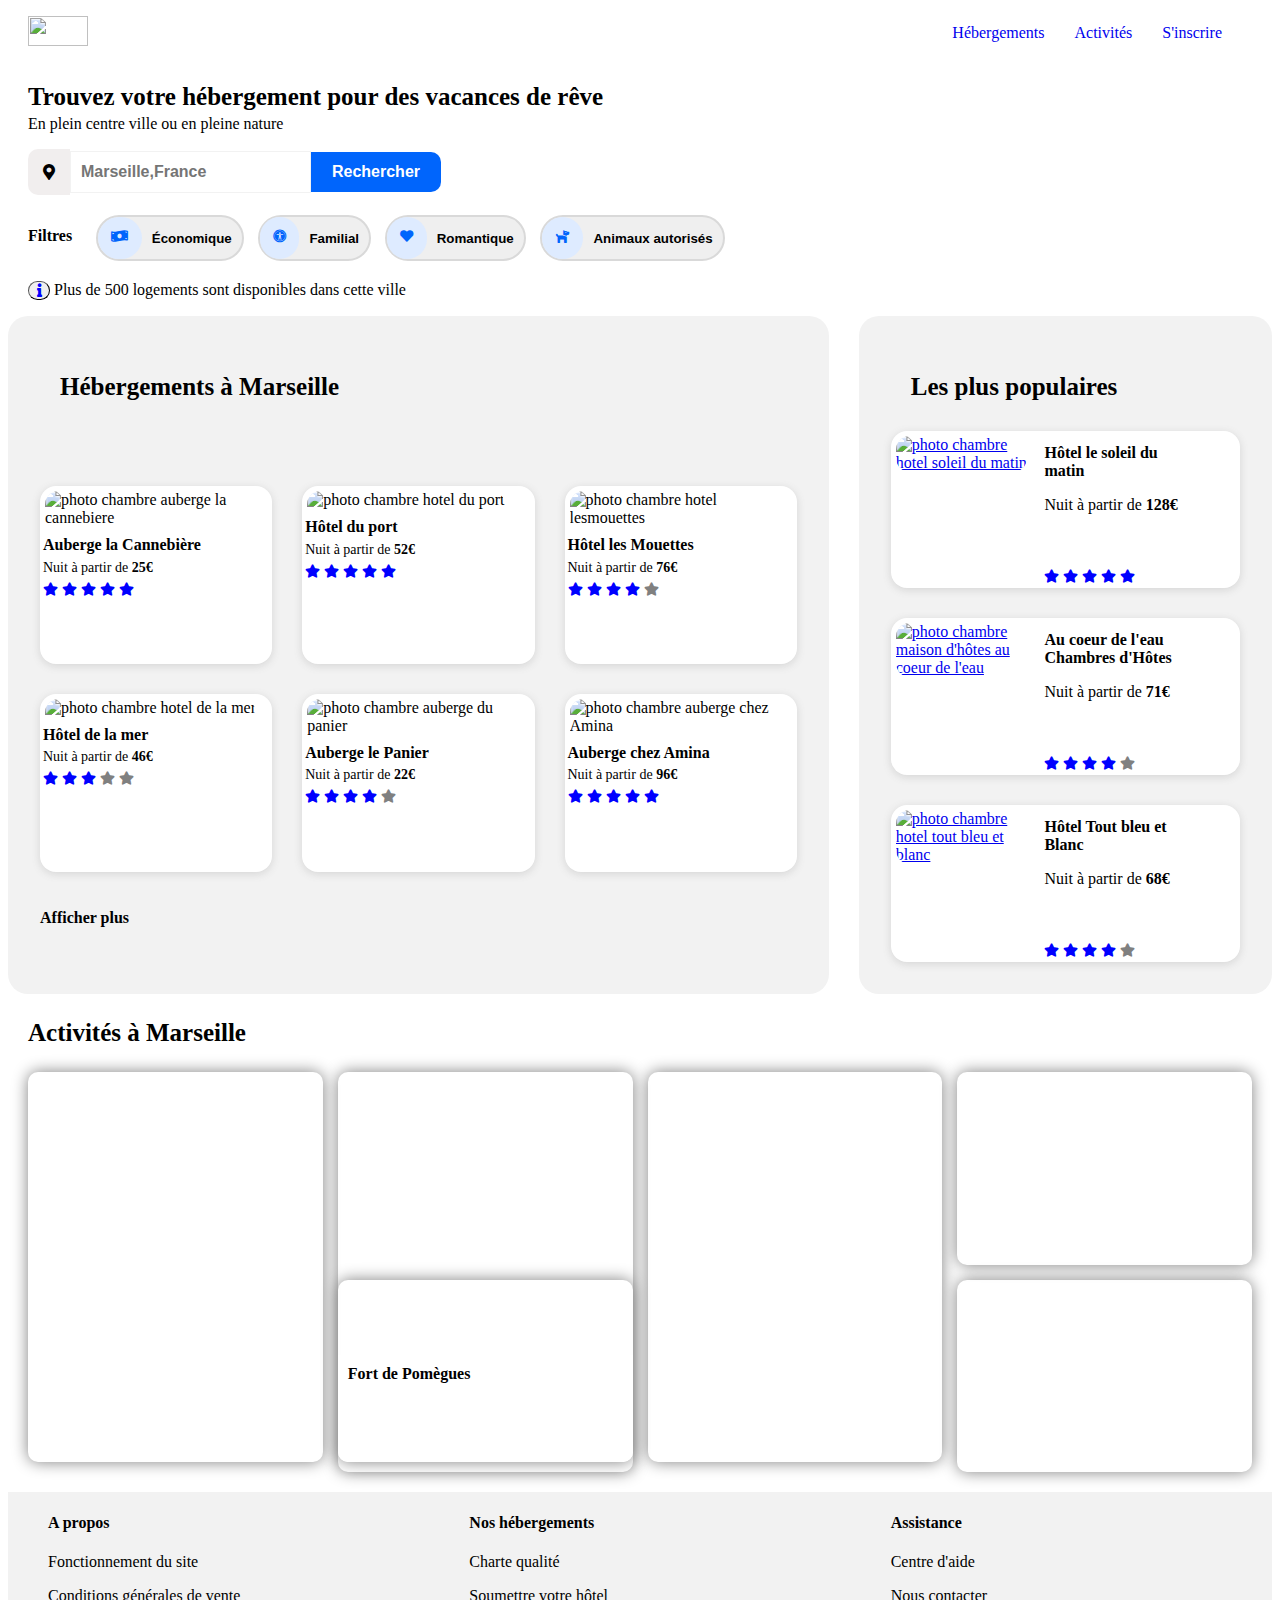
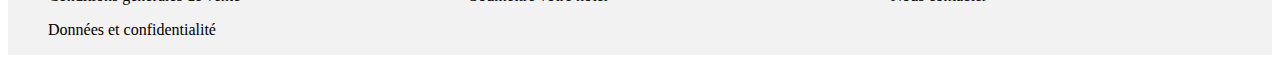
==== commit 216a04d4: "150721" ====
--- a/Index.html
+++ b/Index.html
@@ -4,10 +4,9 @@
         <meta charset="UTF-8">
         <meta http-equiv="X-UA-Compatible" content="IE=edge">
         <meta name="viewport" content="width=device-width, initial-scale=1.0">
-        <link rel="stylesheet" href="styles.css">
+        <link rel="stylesheet" href="Styles.css">
         <link rel="stylesheet" href="hebergements.css">
         <link rel="stylesheet" href="activites.css">
-        <link rel="stylesheet" href="responsive.css">
         <link rel="stylesheet" href="https://use.fontawesome.com/releases/v5.8.1/css/all.css">
         <title>Site de réservation en ligne</title>
 
@@ -30,23 +29,27 @@
 
             <h3>Trouvez votre hébergement pour des vacances de rêve</h3>
             <p>En plein centre ville ou en pleine nature</p>
-            
-                <button id="map"><i class="fas fa-map-marker-alt"></i></button>
-                <input type="search" name="q" placeholder="Marseille,France">
+                <section class="recherche">
+                <i class="fas fa-map-marker-alt icone-emplacement"></i>
+                <input class="search" name="q" placeholder="Marseille,France">
                 <button id="search">Rechercher</button>
-                <br>
-                        
-            <div class="filtres">
-                <p>Filtres
-                <button><i class="fas fa-money-bill-wave"></i></button>
-                <button>Economique</button>
-                <button><i class="fas fa-universal-access"></i></button>
-                <button>Familial</button>
-                <button><i class="fas fa-heart"></i></button>
-                <button>Romantique</button>
-                <button><i class="fas fa-dog"></i></button>
-                <button>Animaux autorisés</button></p>
-            </div>
+                </section>
+                <div class="filtres">
+                    <span class="titres">Filtres</span>
+                    <button class="btn">
+                        <i class="fas fa-money-bill-wave circle-icon"></i><p>Économique</p>
+                    </button>
+                    <button class="btn">
+                        <i class="fas fa-universal-access circle-icon"></i><p>Familial</p>
+                    </button>
+                    <button class="btn">
+                        <i class="fas fa-heart circle-icon"></i><p>Romantique</p>
+                    </button>
+                    <button class="btn">
+                        <i class="fas fa-dog circle-icon"></i><p>Animaux autorisés</p>
+                    </button>
+                    
+                </div>
 
             <p> <button id="info"><i class="fas fa-info"></i></button> Plus de 500 logements sont disponibles dans cette ville
             </p>
@@ -55,13 +58,13 @@
 
             <section id="hebergements">
                 <section id="resultats">
-                    <h3>Hébergements à Marseille</h3>     
-                    <article>
-                        <a href="../Reservia/images/hebergements/2_large/cannebiere.jpg" target="_blank">
-                        <img src="../Reservia/images/hebergements/2_large/cannebiere.jpg" alt="photo chambre auberge la cannebiere">
-                        </a>
+                    <h3>Hébergements à Marseille</h3>
+                    <div class="resultats-2">
+                    <article>
+                        <a href="images/hebergements/2_large/cannebiere.jpg" target="_blank">
+                        <img src="images/hebergements/2_large/cannebiere.jpg" alt="photo chambre auberge la cannebiere">
                             <div id="cannebiere">
-                                <h4>Auberge la Cannebiere</h4>
+                                <h4>Auberge la Cannebière</h4>
                                 <p>Nuit à partir de <span>25€</span></p>
                                 <i class="fas fa-star"></i>
                                 <i class="fas fa-star"></i>
@@ -69,12 +72,12 @@
                                 <i class="fas fa-star"></i>
                                 <i class="fas fa-star"></i>
                             </div>
+                        </a>
                     </article>
         
                     <article>
                         <a href="../Reservia/images/hebergements/2_large/hotelport.jpg" target="_blank">
                         <img src="../Reservia/images/hebergements/2_large/hotelport.jpg" alt="photo chambre hotel du port">
-                        </a>
                             <div>
                                     <h4>Hôtel du port</h4>
                                     <p>Nuit à partir de <span>52€</span></p>
@@ -84,12 +87,12 @@
                                     <i class="fas fa-star"></i>
                                     <i class="fas fa-star"></i>
                             </div>
+                        </a>
                     </article>
                     
                     <article>
                         <a href="../Reservia/images/hebergements/2_large/lesmouettes.jpg" target="_blank">
                         <img src="../Reservia/images/hebergements/2_large/lesmouettes.jpg" alt="photo chambre hotel lesmouettes">
-                        </a>
                             <div id="mouettes">
                                 <h4>Hôtel les Mouettes</h4>
                                 <p>Nuit à partir de <span>76€</span></p>
@@ -99,12 +102,12 @@
                                 <i class="fas fa-star"></i>
                                 <i class="fas fa-star"></i>
                             </div>
+                        </a>
                     </article>
         
                     <article>
                         <a href="../Reservia/images/hebergements/2_large/hotelmer.jpg" target="_blank">
                         <img src="../Reservia/images/hebergements/2_large/hotelmer.jpg" alt="photo chambre hotel de la mer">
-                        </a>
                             <div id="hmer">
                                 <h4>Hôtel de la mer</h4>
                                 <p>Nuit à partir de <span>46€</span></p>
@@ -114,12 +117,12 @@
                                 <i class="fas fa-star"></i>
                                 <i class="fas fa-star"></i>
                             </div>
+                        </a>
                     </article>
         
                     <article>
                         <a href="../Reservia/images/hebergements/2_large/lepanier.jpg" target="_blank">
                         <img src="../Reservia/images/hebergements/2_large/lepanier.jpg" alt="photo chambre auberge du panier">
-                        </a>
                             <div id="panier">
                                 <h4>Auberge le Panier</h4>
                                 <p>Nuit à partir de <span>22€</span></p>
@@ -129,12 +132,12 @@
                                 <i class="fas fa-star"></i>
                                 <i class="fas fa-star"></i>
                             </div>
+                        </a>
                     </article>
         
                     <article>
                         <a href="../Reservia/images/hebergements/2_large/amina.jpg" target="_blank">
                         <img src="../Reservia/images/hebergements/2_large/amina.jpg" alt="photo chambre auberge chez Amina">
-                        </a>
                             <div>
                                 <h4>Auberge chez Amina</h4>
                                 <p>Nuit à partir de <span>96€</span></p>
@@ -144,12 +147,15 @@
                                 <i class="fas fa-star"></i>
                                 <i class="fas fa-star"></i>
                             </div>
+                        </a>
                     </article>
                     <h4>Afficher plus</h4>
+                    </div>
                 </section>
 
                 <section id="populaires">
-                    <h3>Les plus populaires <i class="fas fa-chart-line"></i></h3>
+                    <h3>Les plus populaires</h3>
+                    <div class="populaires-2">   
                     <article>
                         <a href="../Reservia/images/hebergements/2_large/soleilmatin.jpg" target="_blank">
                         <img src="../Reservia/images/hebergements/2_large/soleilmatin.jpg" alt="photo chambre hotel soleil du matin">
@@ -197,6 +203,7 @@
                                 <i class="fas fa-star"></i>
                             </div>
                     </article>
+                    </div>
                 </section>
             </section>
             
@@ -260,4 +267,4 @@
             </footer>
 
         </body>
-</html>+</html>
--- a/Styles.css
+++ b/Styles.css
@@ -0,0 +1,185 @@
+@font-face
+{
+    font-family: "Raleway";
+    src: url(raleway/static/Raleway-Black.ttf) url(raleway/static/Raleway-BlackItalic.ttf) url(raleway/static/Raleway-BoldItalic.ttf) url(raleway/static/Raleway-Bold.ttf) url(raleway/static/Raleway-ExtraLight.ttf) 
+    url(raleway/static/Raleway-ExtraLightItalic.ttf) url(raleway/static/Raleway-Italic.ttf) url(raleway/static/Raleway-Light.ttf) url(raleway/static/Raleway-LightItalic.ttf) url(raleway/static/Raleway-Medium.ttf) 
+    url(raleway/static/Raleway-MediumItalic.ttf) url(raleway/static/Raleway-Regular.ttf) url(raleway/static/Raleway-SemiBold.ttf) url(raleway/static/Raleway-SemiBoldItalic.ttf) url(raleway/static/Raleway-Thin.ttf)
+    url(raleway/static/Raleway-ThinItalic.ttf);
+}
+
+header
+{
+    position: relative;
+    display: inline-flex;
+    inline-size: 100%;
+    justify-content: flex-end;
+}
+
+.logo
+{
+    position: absolute;
+    left: 0;
+    bottom: 12px;
+    height: 30px;
+    width: 60px;
+    margin-left: 20px;
+}
+
+nav ul
+{
+    list-style-type: none;
+    display: flex;
+    margin-right: 20px;
+}
+
+nav li
+{
+    margin-right: 30px;
+    color: blue;
+}
+
+nav a
+{
+    text-decoration: none;
+}
+
+nav li:hover
+{
+    text-decoration: overline;
+    text-decoration-color: blue;
+}
+
+#haut-de-page
+{
+    margin-left: 20px;
+}
+
+#haut-de-page h3
+{
+    margin-bottom: 0;
+}
+
+#haut-de-page p
+{
+    margin-top: 4px;
+}
+
+#map
+{
+    padding: 0;
+    height: 30px;
+    width: 30px;
+}
+
+input
+{
+    border: solid black;
+    font-size: medium;
+    height: 30px;
+    border-width: 1px;
+}
+
+#search
+{
+    width: 130px;
+    height: 20px;
+    min-width: 50px;
+    min-height: 40px;
+    background-color: #0065fc;
+    color: white;
+    font-size: 1rem;
+    font-weight: bold;
+    border-bottom-right-radius: 10px;
+    border-top-right-radius: 10px;
+    border: none;
+    cursor: pointer;
+}
+
+.filtres
+{
+    margin-bottom: 20px;
+}
+
+.filtres span
+{
+    margin-right: 20px;
+}
+
+.recherche input {
+    height: 20px;
+    min-width: 20px;
+    font-size: 16px;
+    font-weight: bold;
+    padding: 10px;
+    border: 1px solid #f2f2f2;
+    outline: none;
+}
+
+/*Le l'icon dans le bouton : Je met juste des padding et un background-color et j'arrondi les bords */
+.circle-icon {
+    padding: 1em;
+    border-radius: 50px;
+    color: #0065fc;
+    background-color: #deebff;
+    float: left;
+    align-items: center;
+}
+/*Pour le bouton je supprime jes espaces  et je fais le reste du style */
+.btn {
+    font-weight: bold;
+    border: 2px solid #d9d9d9;
+    border-radius: 40px;
+    display: inline-flex;
+    padding: 0 0 0 0;
+    margin-right: 10px;
+}
+/*J'ai mi le texte dans un p pour l'aligner avec l'icon*/
+.btn p {
+    float: left;
+    padding: 10px 10px 0 10px;
+}
+
+.icone-emplacement {
+    display: inline-block;
+    background-color: #f1eeee;
+    padding: 15px;
+    border-top-left-radius: 10px;
+    border-bottom-left-radius: 10px;
+}
+
+.recherche {
+    display: flex;
+    align-items: center;
+    margin-bottom: 20px;
+}
+
+*.fa-info
+{
+    color: blue;
+    width: 8px;
+}
+
+#info
+{
+    border-radius: 10px;
+    border-width: 1px;
+}
+
+footer
+{
+    display: grid;
+    grid-template-columns: repeat(3, 1fr);
+    justify-content: space-between;
+    background-color: #f2f2f2;
+    width: 100%;
+}
+
+footer ul
+{
+    list-style-type: none;
+}
+
+h3
+{
+    font-size: 25px;
+}
--- a/hebergements.css
+++ b/hebergements.css
@@ -11,95 +11,90 @@
 {
     display: flex;
     justify-content: space-between;
-    margin: 20px 20px 40px 20px;
+    column-gap: 30px;
 }
 
 #resultats
 {
+    min-width: 310px;
+    row-gap: 30px;
+    flex: 65%;
+    display: flex;
+    background-color: #f2f2f2;
+    padding: 32px;
+    border-radius: 20px;
+    flex-wrap: wrap;
+}
+
+.resultats-2 {
     display: grid;
-    background-color: rgb(207, 219, 221);
     grid-template-columns: repeat(3, 1fr);
-    grid-template-rows: 1fr 2fr 2fr 1fr;
-    grid-column-gap: 15px;
-    grid-row-gap: 15px;
-    flex-basis: 65%;
-    padding-right: 14px;
+    grid-template-rows: repeat(2, 1fr);
+    column-gap: 30px; 
+    row-gap: 30px; 
+    width: 100%;
 }
 
 #resultats h3
 {
-    grid-column-start: 1;
-    grid-column-end: 4;
     margin: 25px 0 0 20px;
 }
 
 #resultats article
 {
-    display: block;
+    background-color: white;
+    box-shadow: 0 2px 8px 0 rgba(99, 99, 99, 0.2);
+    border-radius: 16px;
+    display: grid;
+    grid-template-rows: 80% 20%;
+    padding: 3px 7px 3px 3px;
+}
+
+#resultats img
+{
+    width: 100%;
+    height: 130px;
+    object-fit: cover;
+    border-radius: 16px 16px 0 0;
+    padding: 2px;
+}
+
+#resultats a
+{
+    color: black;
+    text-decoration: none;
+}
+
+#resultats h4
+{
     position: relative;
-    height: 170px;
-    width: 230px;
-    margin: 5px 5px 5px 20px;
-    border-radius: 8px;
-    background-color: white;
-    overflow: hidden;
-}
-
-#resultats img
-{
-    position: relative; z-index: 1;
-    border-radius: 10px;
-    margin: auto;
-    border: solid white;
-    width: 90%;
-    height: 70%;
-    left: 8px;
-}
-
-#resultats div
-{
-    position: absolute; z-index: 2;
-    bottom: -1em; 
-    background-color: white;
-    font-size: small;
-    margin-left: 9px;
-    inline-size: 100%;
-}
-
-#resultats h4
-{
+    top: -14px;
+}
+
+.resultats-2 p
+{
+    font-size: 14px;
     position: relative;
-    top: -1em;
-}
-
-article p
-{
-    font-size: 12px;
+    top: -30px;
+    margin: 0 0 10px 0;
+    background-color: white;
+}
+
+span
+{
+    font-weight: bold;
+}
+
+#resultats i
+{
     position: relative;
-    top: -2em;
-    margin-top: 1px;
-    margin-bottom: 0;
-    background-color: white;
-}
-
-span
-{
-    font-weight: bold;
-}
-
-#resultats i
-{
-    position: relative;
-    top: -2em;
+    top: -36px;
     color: blue;
     background-color: white;
     font-size: smaller;
 }
 
-#cannebiere i:nth-of-type(5)
-{
-    color: grey;
-}
+
 #mouettes i:nth-of-type(5)
 {
     color: grey;
@@ -119,78 +114,82 @@
 
 #populaires
 {
+    min-width: 310px;
+    row-gap: 30px;
+    flex: 30%;
+    display: flex;
+    background-color: #f2f2f2;
+    padding: 32px;
+    border-radius: 20px;
+    flex-wrap: wrap;
+    flex-direction: column;
+    align-items: flex-start;
+}
+
+#populaires h3
+{
+    margin: 25px 0 0 20px;
+}
+
+.populaires-2
+{
+    display: flex;
+    row-gap: 30px;
+    flex-wrap: wrap;
+}
+
+.populaires-2 article
+{
+    background-color: white;
+    box-shadow: 0 2px 8px 0 rgba(99, 99, 99, 0.2);
+    border-radius: 16px;
     display: grid;
-    background-color: rgb(207, 219, 221);
-    grid-template-rows: 15% repeat(3, 25%);
-    grid-row-gap: 15px;
-    flex-basis: 32%;
-    border-left: 20px;
-}
-
-#populaires h3
-{
-    margin-left: 20px;
-    margin-top: 35px;
-}
-
-#populaires article
-{
-    position: relative;
-    display: flex;
-    margin: auto;
-    width: 300px;
-    height: 130px;
-    border: solid white;
-    border-radius: 8px;
-    background-color: white;
-    overflow: hidden;
-}
-
-#populaires img
-{
-    width: 70%;
-    height: 98%;
-    position: relative; z-index: 1;
-    left: -30px;
-    margin: auto;
-    border: blanchedalmond;
-    border-radius: 8px;
-}
-
-#populaires div
-{
-    position: absolute; z-index: 2;
-    left: 45%;
-    background-color: white;
-    font-size: medium;
+    grid-template-columns: 40% 60%;
+    padding: 3px 7px 3px 3px;
+    width: 100%;
+}
+
+
+.populaires-2 img
+{
+    
+    width: 100%;
+    height: 160px;
+    object-fit: cover;
+    border-radius: 16px;
+    padding: 2px;
+}
+
+.populaires-2 div
+{
+    background-color: white;
     padding-left: 15px;
     border-radius: 10px;
     border-top-left-radius: 0;
 }
 
-#populaires div h4:nth-child(1)
+.populaires-2 h4:nth-child(1)
 {
     margin-bottom: 0;
-}
-
-#populaires div h4:nth-child(2)
-{
+    margin-top: 10px;
+}
+
+.populaires-2 h4:nth-child(2)
+{
+    margin-bottom: 0;
     margin-top: 0;
 }
 
-#populaires p
-{
-    padding-top: 10px;
+.populaires-2 p
+{
     padding-bottom: 20px;
 }
 
-#populaires i
-{
-    position: relative;
-    top: -2em;
+.populaires-2 i
+{
     color: blue;
-    background-color: white;
     font-size: smaller;
+    margin-top: 20px;
 }
 
 #coeureau i:nth-of-type(5)
@@ -205,4 +204,4 @@
 #actmars h3
 {
     margin-left: 20px;
-}+}
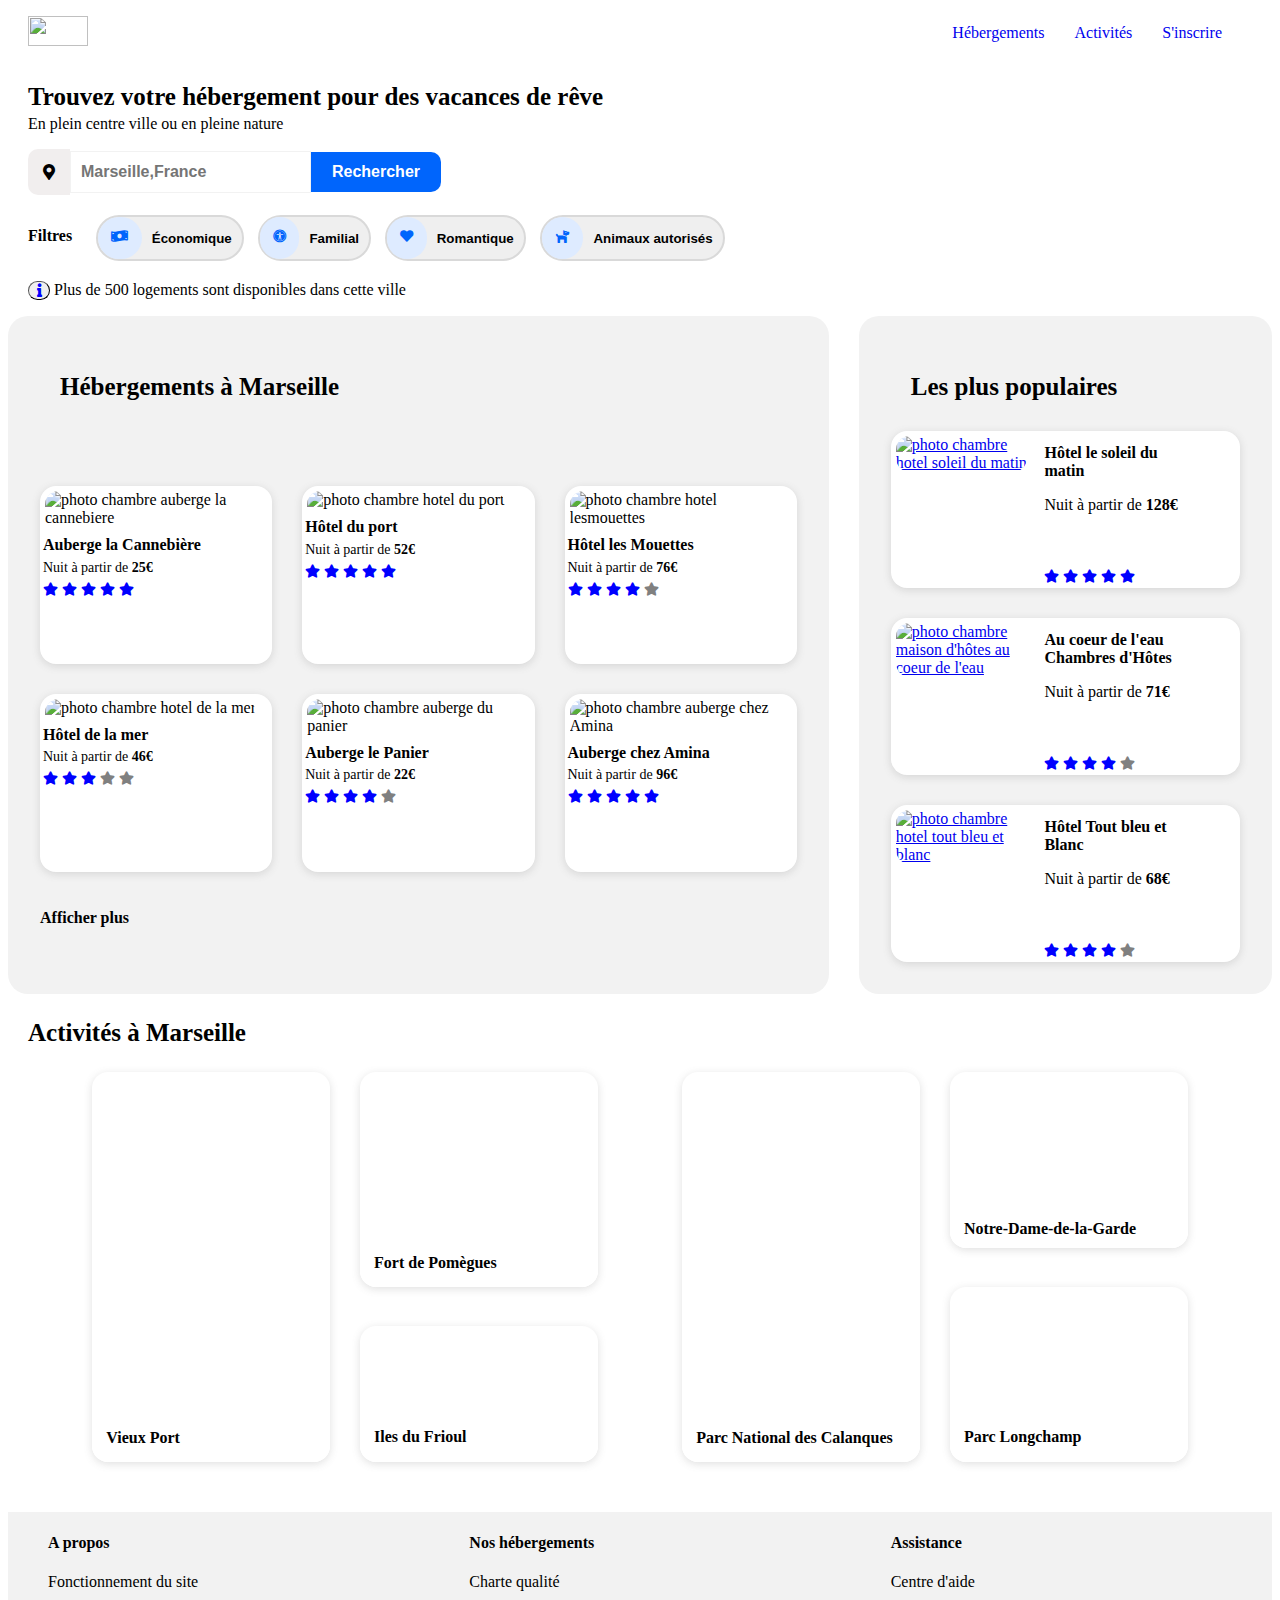
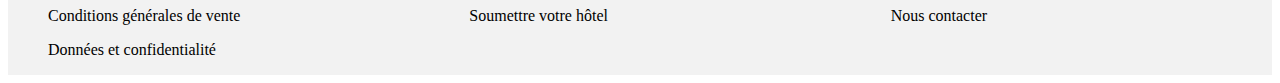
==== commit 09774e03: "160721" ====
--- a/Index.html
+++ b/Index.html
@@ -209,7 +209,8 @@
             
             <span id="actmars"><h3>Activités à Marseille</h3></span> 
             <section id="activites">
-
+                
+            <section class="act-1">
                 <div id="vieuxport">
                     <h4>Vieux Port</h4>
                 </div>
@@ -221,7 +222,9 @@
                 <div id="frioul">
                     <h4>Iles du Frioul</h4>
                 </div>
+            </section>
                     
+            <section class="act-2">
                 <div id="calanque">
                     <h4>Parc National des Calanques</h4>
                 </div>
@@ -233,6 +236,7 @@
                 <div id="longchamp">
                     <h4>Parc Longchamp</h4>
                 </div>
+            </section>
 
             </section>
 
--- a/Styles.css
+++ b/Styles.css
@@ -172,6 +172,7 @@
     justify-content: space-between;
     background-color: #f2f2f2;
     width: 100%;
+    margin-top: 50px;
 }
 
 footer ul
--- a/activites.css
+++ b/activites.css
@@ -9,13 +9,28 @@
 
 #activites
 {
+    display: flex;
+    height: 390px;
+    margin: auto;
+    justify-content: space-evenly;
+}
+
+.act-1
+{
     display: grid;
-    grid-template-columns: repeat(4, 1fr);
-    grid-template-rows: repeat(2, 1fr);
-    grid-column-gap: 15px;
-    grid-row-gap: 15px;
-    margin: 20px;
-    height: 400px;
+    width: 40%;
+    grid-template-columns: repeat(2, 1fr);
+    grid-template-rows: 55% 10% 35%;
+    column-gap: 30px;
+}
+
+.act-2
+{
+    display: grid;
+    width: 40%;
+    grid-template-columns: repeat(2, 1fr);
+    grid-template-rows: 45% 10% 45%;
+    column-gap: 30px;
 }
     
 #activites div
@@ -23,84 +38,50 @@
     display: flex;
     max-height: 390px;
     border: white;
-    border-radius: 10px;
+    border-radius: 16px;
+    box-shadow: 0 2px 8px 0 rgba(99, 99, 99, 0.2);
     overflow: hidden;
-    box-shadow: 0 0 1em gray;
-}
-
-#activites div:nth-child(1)
-{
-    grid-column-start: 1;
-    grid-column-end: 2;
-    grid-row-start: 1;
-    grid-row-end: 3;
-}
-
-#activites div:nth-child(2)
-{
-    grid-column-start: 2;
-    grid-row-start: 1;
-    grid-row-end: 3;
-}
-
-#activites div:nth-child(3)
-{
-    grid-column-start: 2;
-    grid-row-start: 2;
-    grid-row-end: 3;
-}
-
-#activites div:nth-child(4)
-{
-    grid-column-start: 3;
-    grid-column-end: 4;
-    grid-row-start: 1;
-    grid-row-end: 3;
-}
-
-#activites div:nth-child(5)
-{
-    grid-column-start: 4;
-    grid-row-start: 1;
-    grid-row-end: 2;
 }
 
 #vieuxport
 {
+    grid-area: 1 / 1 / 4 / 2;
     background-image: url("../Reservia/images/activites/2_large/vieuxport.jpg");
-    background-color: white;
     background-size: cover;
     background-repeat: no-repeat;
-    background-position-x: 40%;
+    background-position-x: 50%;
 }
 
 #pomegues
 {
+    grid-area: 1 / 2 / 2 / 2;
     background-image: url("../Reservia/images/activites/2_large/pomegues.jpg");
     background-size: cover;
     background-repeat: no-repeat;
-    background-position-y: 100%;
+    background-position-y: 50%;
 }
 
 #frioul
 {
+    grid-area: 3 / 2 / 4 / 2;
     background-image: url("../Reservia/images/activites/2_large/frioul.jpg");
     background-size: cover;
     background-repeat: no-repeat;
-    background-position-y: 100%;
-    z-index: 2;
+    background-position-y: 60%;
 }
 
 #calanque
 {
+    grid-area: 1 / 1 / 4 / 2;
     background-image: url("../Reservia/images/activites/2_large/calanques.jpg");
     background-size: cover;
     background-repeat: no-repeat;
-    background-position-x: 35%;
+    background-position-x: 48%;
 }
 
 #lagarde
 {
+    grid-area: 1 / 2 / 2 / 2;
     background-image: url("../Reservia/images/activites/2_large/lagarde.jpg");
     background-size: cover;
     background-repeat: no-repeat;
@@ -109,70 +90,57 @@
 
 #longchamp
 {
+    grid-area: 3 / 2 / 4 / 2;
     background-image: url("../Reservia/images/activites/2_large/longchamp.jpg");
     background-size: cover;
     background-repeat: no-repeat;
     background-position-y: 30%;
-    z-index: 2;
+}
+
+#activites h4
+{
+    background-color: white;
+    position: relative; z-index: 1;
+    width: 100%;
+    height: 50px;
+    padding: 10px 0 7px 14px;
 }
 
 #vieuxport h4
-{
-    position: relative;
-    top: 60vh;
-    background-color: white;
-    padding-top: 10px;
-    padding-left: 10px;
-    inline-size: 100%;
+{ 
+    top: 325px;
 }
 
-#pomegues h4
+#pomegues h4 
 {
-    position: relative; z-index: 1;
-    top: 29vh;
-    background-color: white;
-    padding-top: 10px;
-    padding-left: 10px;
-    inline-size: 100%;
+    top: 150px;
 }
 
 #frioul h4
 {
-    position: relative;
-    top: 21vh;
-    background-color: white;
-    padding-top: 10px;
-    padding-left: 10px;
-    inline-size: 100%;
+    top: 71px;
 }
 
 #calanque h4
 {
-    position: relative;
-    top: 60vh;
-    background-color: white;
-    padding-top: 10px;
-    padding-left: 10px;
-    inline-size: 100%;
+    top: 325px;
 }
 
 #lagarde h4
 {
-    position: relative; z-index: 1;
-    top: 24vh;
-    background-color: white;
-    padding-top: 10px;
-    padding-left: 10px;
-    inline-size: 100%;
+    top: 116px;
 }
 
 #longchamp h4
 {
-    position: relative;
-    top: 21vh;
-    background-color: white;
-    padding-top: 10px;
-    padding-left: 10px;
-    inline-size: 100%;
+    top: 110px;
 }
 
+
+
+
+
+
+
+
+
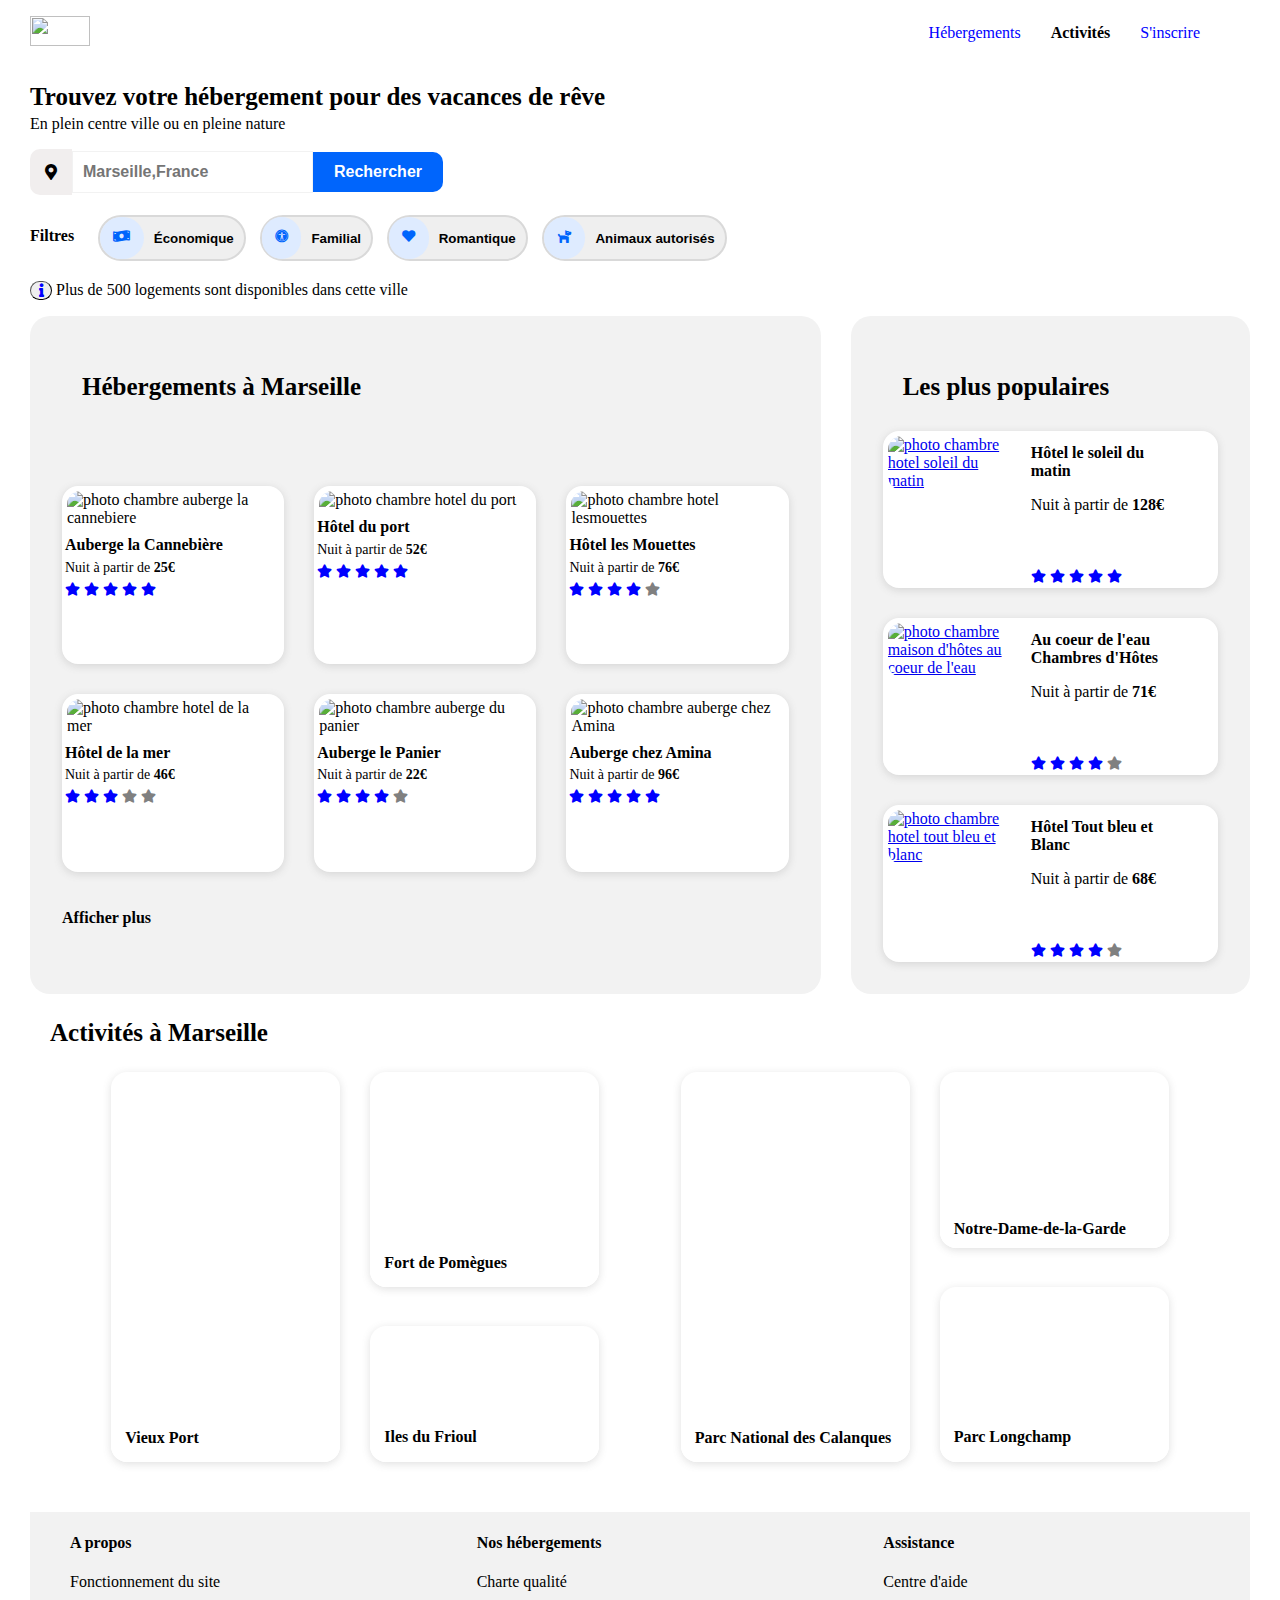
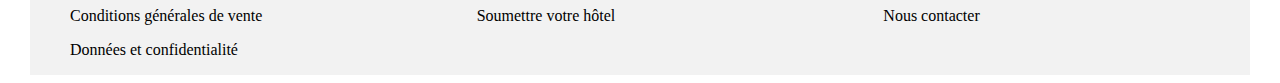
==== commit 4f989268: "200721" ====
--- a/Index.html
+++ b/Index.html
@@ -7,6 +7,7 @@
         <link rel="stylesheet" href="Styles.css">
         <link rel="stylesheet" href="hebergements.css">
         <link rel="stylesheet" href="activites.css">
+        <link rel="stylesheet" href="responsive.css">
         <link rel="stylesheet" href="https://use.fontawesome.com/releases/v5.8.1/css/all.css">
         <title>Site de réservation en ligne</title>
 
@@ -19,8 +20,8 @@
                 <nav>
                     <ul>
                         <li><a href="#hebergements">Hébergements</a></li>
-                        <li><a href="#activites">Activités</a></li>
-                        <li><a href="#">S'inscrire</a></li>
+                        <li><a href="#activites"> <span>Activités</span> </a></li>
+                        <li><a href="#aide">S'inscrire</a></li>
                     </ul>
                 </nav>
             </header>
@@ -32,7 +33,8 @@
                 <section class="recherche">
                 <i class="fas fa-map-marker-alt icone-emplacement"></i>
                 <input class="search" name="q" placeholder="Marseille,France">
-                <button id="search">Rechercher</button>
+                <button id="search">Rechercher</button> 
+                <i class="fas fa-search"></i>
                 </section>
                 <div class="filtres">
                     <span class="titres">Filtres</span>
--- a/Styles.css
+++ b/Styles.css
@@ -7,6 +7,12 @@
     url(raleway/static/Raleway-ThinItalic.ttf);
 }
 
+body
+{
+    margin-left: 30px;
+    margin-right: 30px;
+}
+
 header
 {
     position: relative;
@@ -22,7 +28,6 @@
     bottom: 12px;
     height: 30px;
     width: 60px;
-    margin-left: 20px;
 }
 
 nav ul
@@ -35,23 +40,24 @@
 nav li
 {
     margin-right: 30px;
+}
+
+nav a
+{
+    text-decoration: none;
     color: blue;
 }
 
-nav a
-{
-    text-decoration: none;
+nav span
+{
+    color: black;
+    font-style: normal;
 }
 
 nav li:hover
 {
     text-decoration: overline;
     text-decoration-color: blue;
-}
-
-#haut-de-page
-{
-    margin-left: 20px;
 }
 
 #haut-de-page h3
@@ -95,6 +101,11 @@
     cursor: pointer;
 }
 
+.fa-search::before
+{
+    display: none;
+}
+
 .filtres
 {
     margin-bottom: 20px;
@@ -103,6 +114,11 @@
 .filtres span
 {
     margin-right: 20px;
+}
+
+.filtres button:hover
+{
+    transform: scale(1.5);
 }
 
 .recherche input {
@@ -115,7 +131,6 @@
     outline: none;
 }
 
-/*Le l'icon dans le bouton : Je met juste des padding et un background-color et j'arrondi les bords */
 .circle-icon {
     padding: 1em;
     border-radius: 50px;
@@ -124,7 +139,7 @@
     float: left;
     align-items: center;
 }
-/*Pour le bouton je supprime jes espaces  et je fais le reste du style */
+
 .btn {
     font-weight: bold;
     border: 2px solid #d9d9d9;
@@ -133,7 +148,7 @@
     padding: 0 0 0 0;
     margin-right: 10px;
 }
-/*J'ai mi le texte dans un p pour l'aligner avec l'icon*/
+
 .btn p {
     float: left;
     padding: 10px 10px 0 10px;
--- a/responsive.css
+++ b/responsive.css
@@ -0,0 +1,78 @@
+@media screen and (max-width: 480px)
+{
+    header { display: grid; 
+             grid-template: "a a"; }
+    #haut-de-page h3 { font-size: 28px; }
+    nav li { display: flex; 
+          flex-direction: row-reverse; }
+    nav li:nth-child(3) { flex: 1; 
+                           order: 1; }    
+    .filtres { display: grid; 
+               grid-template: "a a" ; 
+               justify-content: left; }    
+    .titres { grid-area: 1/ 1/ 2/ 3; }
+    .btn:nth-child(4) { grid-area: 3/ 1/ 4/ 3;}
+    .btn { width: max-content;
+           margin-top: 15px;
+           margin-right: 0; }    
+    #hebergements { flex-direction: column-reverse; }
+    #resultats { background-color: white; }
+    .resultats-2 { display: flex;
+                   flex-direction: column; } 
+    #resultats article { height: 180px; }
+    #resultats h4 { top: -22px; }
+    .resultats-2 p { top: -42px; }
+    .resultats-2 div { margin-left: 10px; }
+    #resultats i { top: -54px; 
+                   font-size: 10px; }
+    #resultats img { height: 120px; }
+    #populaires { border-radius: 20px 20px 0 0; }   
+    #activites { flex-flow: column wrap;
+                 height: 150%; }
+    .act-1 { display: flex;
+             flex-direction: column;
+             margin: auto;
+             width: 85%; }
+    #activites div { height: 180px; 
+                     margin: 20px 0 20px 0; }             
+    .act-2 { display: flex; 
+             flex-direction: column; 
+             margin: auto;
+             width: 85%; } 
+    #activites h4 { height: 30px;
+                    top: 120px; }
+    #actmars h3 { margin: 0 0 10px 30px; }
+    footer { display: flex; 
+             flex-direction: column; }
+    #search { display: none; }
+    .fa-search::before { display: flex; 
+                         padding: 0;  
+                         border-top-left-radius: 10px;
+                         border-bottom-left-radius: 10px; }
+        
+}
+
+@media screen and (max-width: 768px)
+{
+    .filtres { display: grid; 
+               grid-template: "a a";
+               width: 70%; }
+    .titres { grid-area: 1/ 1/ 2/ 3; }
+    .btn { width: max-content;
+           margin-top: 30px;
+           margin-right: 0; }
+    #hebergements { flex-direction: column;
+                    margin-top: 30px; }
+    #populaires { margin-top: 30px; } 
+    .populaires-2 { width: 60%; }   
+    .populaires-2 article { grid-template-columns: 50% 50%; }
+    #activites { display: block; }
+    .act-1, .act-2 { display: flex;
+                     width: 100%;
+                     height: 180px;
+                     margin-top: 30px; }
+    #activites h4 { height: 20px; 
+                    top: 122px;}
+
+
+}
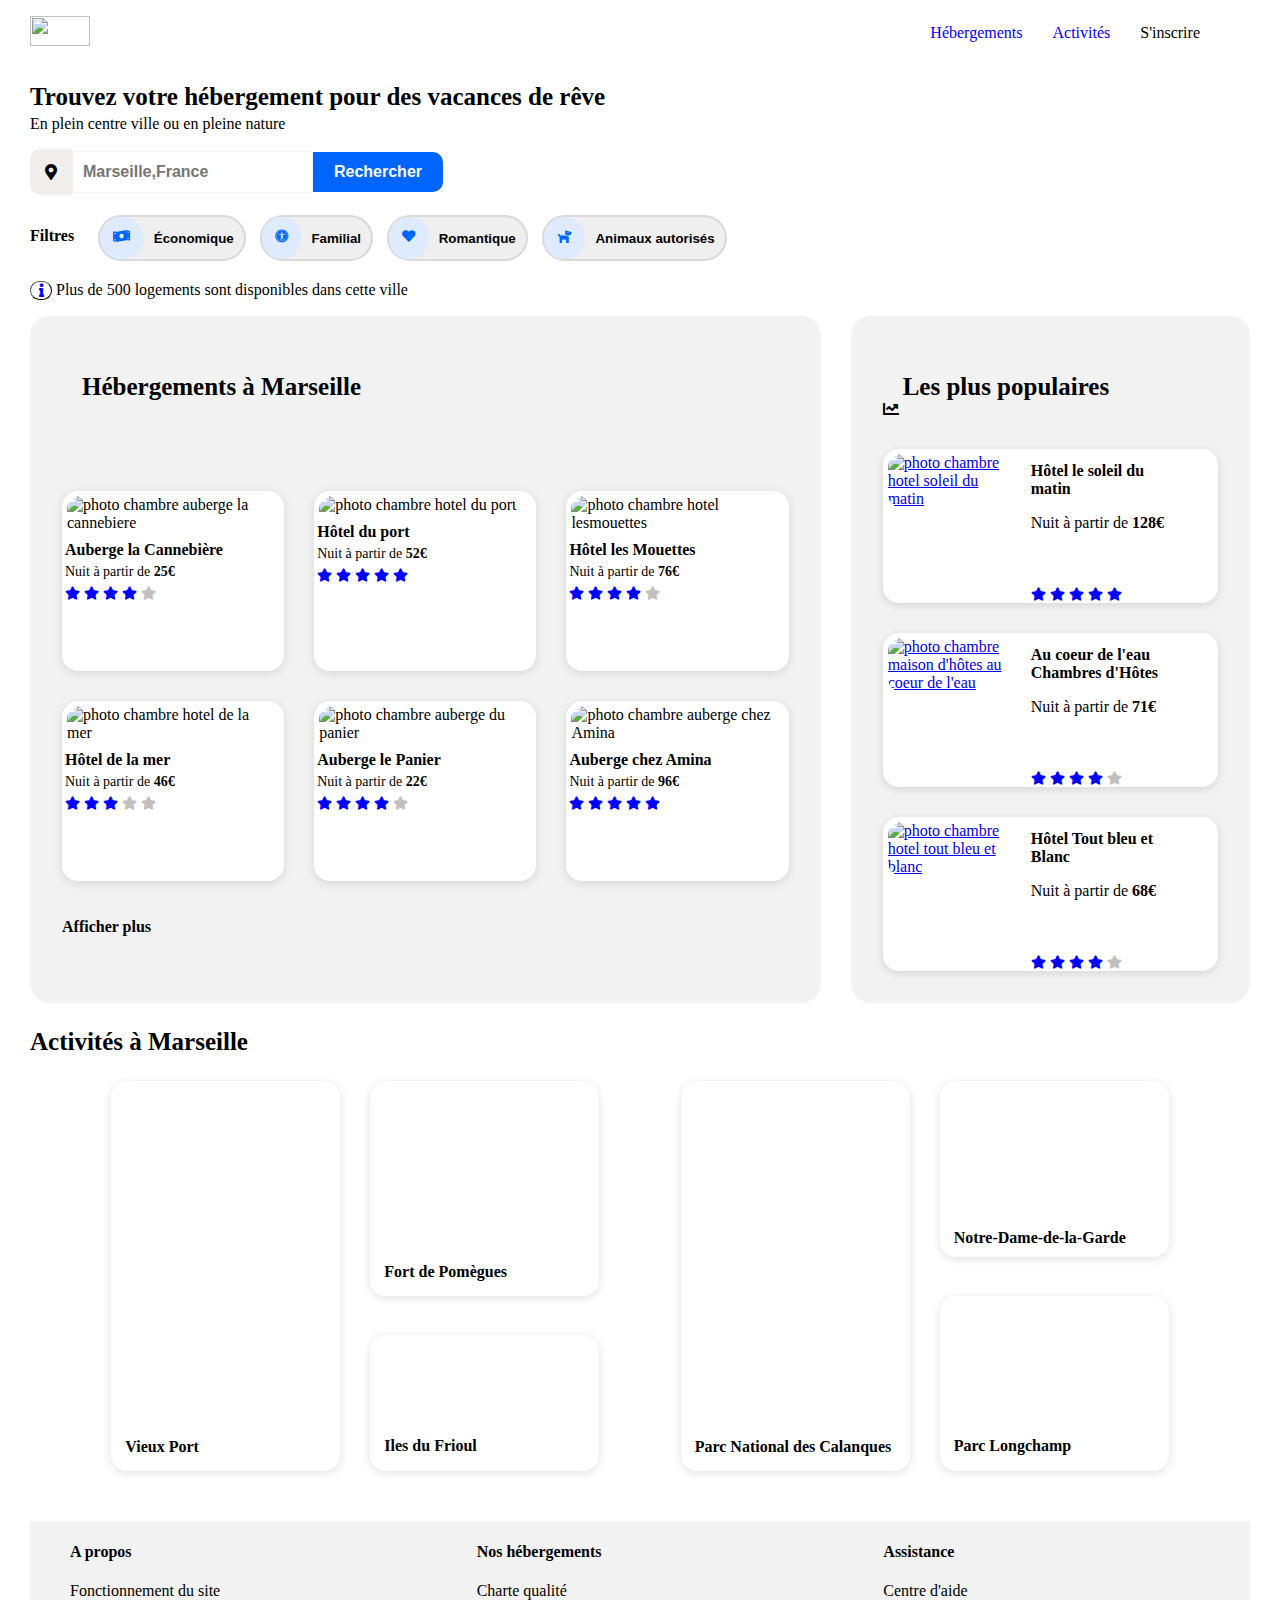
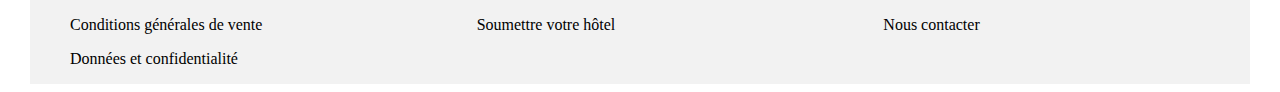
==== commit df660384: "Update Index.html" ====
--- a/Index.html
+++ b/Index.html
@@ -9,6 +9,7 @@
         <link rel="stylesheet" href="activites.css">
         <link rel="stylesheet" href="responsive.css">
         <link rel="stylesheet" href="https://use.fontawesome.com/releases/v5.8.1/css/all.css">
+        <link href="https://fonts.googleapis.com/css2?family=Raleway:wght@400;500;600;700&display=swap" rel="stylesheet"/>
         <title>Site de réservation en ligne</title>
 
     </head>
@@ -16,12 +17,12 @@
         <body>
 
             <header>
-                <img class="logo" src="../Reservia/images/logo/Reservia@3x.png">
+                <img class="logo" src="images/logo/Reservia@3x.png">
                 <nav>
                     <ul>
-                        <li><a href="#hebergements">Hébergements</a></li>
-                        <li><a href="#activites"> <span>Activités</span> </a></li>
-                        <li><a href="#aide">S'inscrire</a></li>
+                        <li><a class="nav-a" href="#hebergements">Hébergements</a></li>
+                        <li><a class="nav-a" href="#activites">Activités</a></li>
+                        <li><a class="inscrire" href="#aide"><span>S'inscrire</span></a></li>
                     </ul>
                 </nav>
             </header>
@@ -78,8 +79,8 @@
                     </article>
         
                     <article>
-                        <a href="../Reservia/images/hebergements/2_large/hotelport.jpg" target="_blank">
-                        <img src="../Reservia/images/hebergements/2_large/hotelport.jpg" alt="photo chambre hotel du port">
+                        <a href="images/hebergements/2_large/hotelport.jpg" target="_blank">
+                        <img src="images/hebergements/2_large/hotelport.jpg" alt="photo chambre hotel du port">
                             <div>
                                     <h4>Hôtel du port</h4>
                                     <p>Nuit à partir de <span>52€</span></p>
@@ -93,8 +94,8 @@
                     </article>
                     
                     <article>
-                        <a href="../Reservia/images/hebergements/2_large/lesmouettes.jpg" target="_blank">
-                        <img src="../Reservia/images/hebergements/2_large/lesmouettes.jpg" alt="photo chambre hotel lesmouettes">
+                        <a href="images/hebergements/2_large/lesmouettes.jpg" target="_blank">
+                        <img src="images/hebergements/2_large/lesmouettes.jpg" alt="photo chambre hotel lesmouettes">
                             <div id="mouettes">
                                 <h4>Hôtel les Mouettes</h4>
                                 <p>Nuit à partir de <span>76€</span></p>
@@ -108,8 +109,8 @@
                     </article>
         
                     <article>
-                        <a href="../Reservia/images/hebergements/2_large/hotelmer.jpg" target="_blank">
-                        <img src="../Reservia/images/hebergements/2_large/hotelmer.jpg" alt="photo chambre hotel de la mer">
+                        <a href="images/hebergements/2_large/hotelmer.jpg" target="_blank">
+                        <img src="images/hebergements/2_large/hotelmer.jpg" alt="photo chambre hotel de la mer">
                             <div id="hmer">
                                 <h4>Hôtel de la mer</h4>
                                 <p>Nuit à partir de <span>46€</span></p>
@@ -123,8 +124,8 @@
                     </article>
         
                     <article>
-                        <a href="../Reservia/images/hebergements/2_large/lepanier.jpg" target="_blank">
-                        <img src="../Reservia/images/hebergements/2_large/lepanier.jpg" alt="photo chambre auberge du panier">
+                        <a href="images/hebergements/2_large/lepanier.jpg" target="_blank">
+                        <img src="images/hebergements/2_large/lepanier.jpg" alt="photo chambre auberge du panier">
                             <div id="panier">
                                 <h4>Auberge le Panier</h4>
                                 <p>Nuit à partir de <span>22€</span></p>
@@ -138,8 +139,8 @@
                     </article>
         
                     <article>
-                        <a href="../Reservia/images/hebergements/2_large/amina.jpg" target="_blank">
-                        <img src="../Reservia/images/hebergements/2_large/amina.jpg" alt="photo chambre auberge chez Amina">
+                        <a href="images/hebergements/2_large/amina.jpg" target="_blank">
+                        <img src="images/hebergements/2_large/amina.jpg" alt="photo chambre auberge chez Amina">
                             <div>
                                 <h4>Auberge chez Amina</h4>
                                 <p>Nuit à partir de <span>96€</span></p>
@@ -156,11 +157,14 @@
                 </section>
 
                 <section id="populaires">
-                    <h3>Les plus populaires</h3>
+                    <div id="legende">
+                        <h3>Les plus populaires</h3>
+                        <i class="fas fa-chart-line"></i>
+                    </div>
                     <div class="populaires-2">   
                     <article>
-                        <a href="../Reservia/images/hebergements/2_large/soleilmatin.jpg" target="_blank">
-                        <img src="../Reservia/images/hebergements/2_large/soleilmatin.jpg" alt="photo chambre hotel soleil du matin">
+                        <a href="images/hebergements/2_large/soleilmatin.jpg" target="_blank">
+                        <img src="images/hebergements/2_large/soleilmatin.jpg" alt="photo chambre hotel soleil du matin">
                         </a>
                             <div>
                                 <h4>Hôtel le soleil du</h4>
@@ -175,8 +179,8 @@
                     </article>
         
                     <article>
-                        <a href="../Reservia/images/hebergements/2_large/coeureau.jpg" target="_blank">
-                        <img src="../Reservia/images/hebergements/2_large/coeureau.jpg" alt="photo chambre maison d'hôtes au coeur de l'eau">
+                        <a href="images/hebergements/2_large/coeureau.jpg" target="_blank">
+                        <img src="images/hebergements/2_large/coeureau.jpg" alt="photo chambre maison d'hôtes au coeur de l'eau">
                         </a>
                             <div id="coeureau">
                                 <h4>Au coeur de l'eau</h4>
@@ -191,8 +195,8 @@
                     </article>
         
                     <article>
-                        <a href="../Reservia/images/hebergements/2_large/bleublanc.jpg" target="_blank">
-                        <img src="../Reservia/images/hebergements/2_large/bleublanc.jpg" alt="photo chambre hotel tout bleu et blanc">
+                        <a href="images/hebergements/2_large/bleublanc.jpg" target="_blank">
+                        <img src="images/hebergements/2_large/bleublanc.jpg" alt="photo chambre hotel tout bleu et blanc">
                         </a>
                             <div id="bleublanc">
                                 <h4>Hôtel Tout bleu et</h4>
--- a/Styles.css
+++ b/Styles.css
@@ -54,10 +54,11 @@
     font-style: normal;
 }
 
-nav li:hover
-{
-    text-decoration: overline;
-    text-decoration-color: blue;
+nav ul li:hover
+{
+    border-bottom: solid 2px transparent;
+    border-top: solid 2px blue;
+    padding-top: 30px;
 }
 
 #haut-de-page h3
@@ -178,6 +179,7 @@
 {
     border-radius: 10px;
     border-width: 1px;
+    background-color: white;
 }
 
 footer
--- a/hebergements.css
+++ b/hebergements.css
@@ -80,7 +80,7 @@
     background-color: white;
 }
 
-span
+#haut-de-page span, #resultats span, #populaires span
 {
     font-weight: bold;
 }
@@ -94,22 +94,28 @@
     font-size: smaller;
 }
 
+#cannebiere i:nth-of-type(5)
+{
+    color: silver;
+}
 
 #mouettes i:nth-of-type(5)
 {
-    color: grey;
+    color: silver;
 }
 #panier i:nth-of-type(5)
 {
-    color: grey;
-}
+    color: silver;
+}
+
 #hmer i:nth-of-type(4)
 {
-    color: grey;
-}
+    color: silver;
+}
+
 #hmer i:nth-of-type(5)
 {
-    color: grey;
+    color: silver;
 }
 
 #populaires
@@ -145,7 +151,7 @@
     border-radius: 16px;
     display: grid;
     grid-template-columns: 40% 60%;
-    padding: 3px 7px 3px 3px;
+    padding: 3px 7px 0 3px;
     width: 100%;
 }
 
@@ -194,14 +200,11 @@
 
 #coeureau i:nth-of-type(5)
 {
-    color: grey;
-}
+    color: silver;
+}
+
 #bleublanc i:nth-of-type(5)
 {
-    color: grey;
-}
-
-#actmars h3
-{
-    margin-left: 20px;
-}
+    color: silver;
+}
+
--- a/responsive.css
+++ b/responsive.css
@@ -1,12 +1,24 @@
 @media screen and (max-width: 480px)
 {
-    header { display: grid; 
-             grid-template: "a a"; }
+    header { display: block; }
+    .logo { position: relative;
+            padding-top: 10px;   
+            height: 50px;
+            width: 90px; }    
     #haut-de-page h3 { font-size: 28px; }
-    nav li { display: flex; 
-          flex-direction: row-reverse; }
-    nav li:nth-child(3) { flex: 1; 
-                           order: 1; }    
+    nav ul { padding-left: 30px; }
+    nav li { font-size: larger; 
+             font-weight: 600;
+             width: 160px; 
+             margin-right: 0;
+             text-align: center; }
+    nav ul li:hover { border-bottom: solid 2px blue;
+                   border-top: solid 2px transparent;
+                   padding-bottom: 10px; }   
+    nav li:nth-child(2) { font-weight: normal; }
+    nav li:nth-child(3) { position: absolute;
+                          right: 20px; 
+                          top: 20px; }    
     .filtres { display: grid; 
                grid-template: "a a" ; 
                justify-content: left; }    
@@ -46,13 +58,14 @@
              flex-direction: column; }
     #search { display: none; }
     .fa-search::before { display: flex; 
-                         padding: 0;  
-                         border-top-left-radius: 10px;
-                         border-bottom-left-radius: 10px; }
-        
+                         padding: 0;
+                         color: white;
+                         background-color: blue;
+                         padding: 15px;
+                         border-radius: 10px; }    
 }
 
-@media screen and (max-width: 768px)
+@media screen and (min-width: 481px) and (max-width: 768px)
 {
     .filtres { display: grid; 
                grid-template: "a a";
